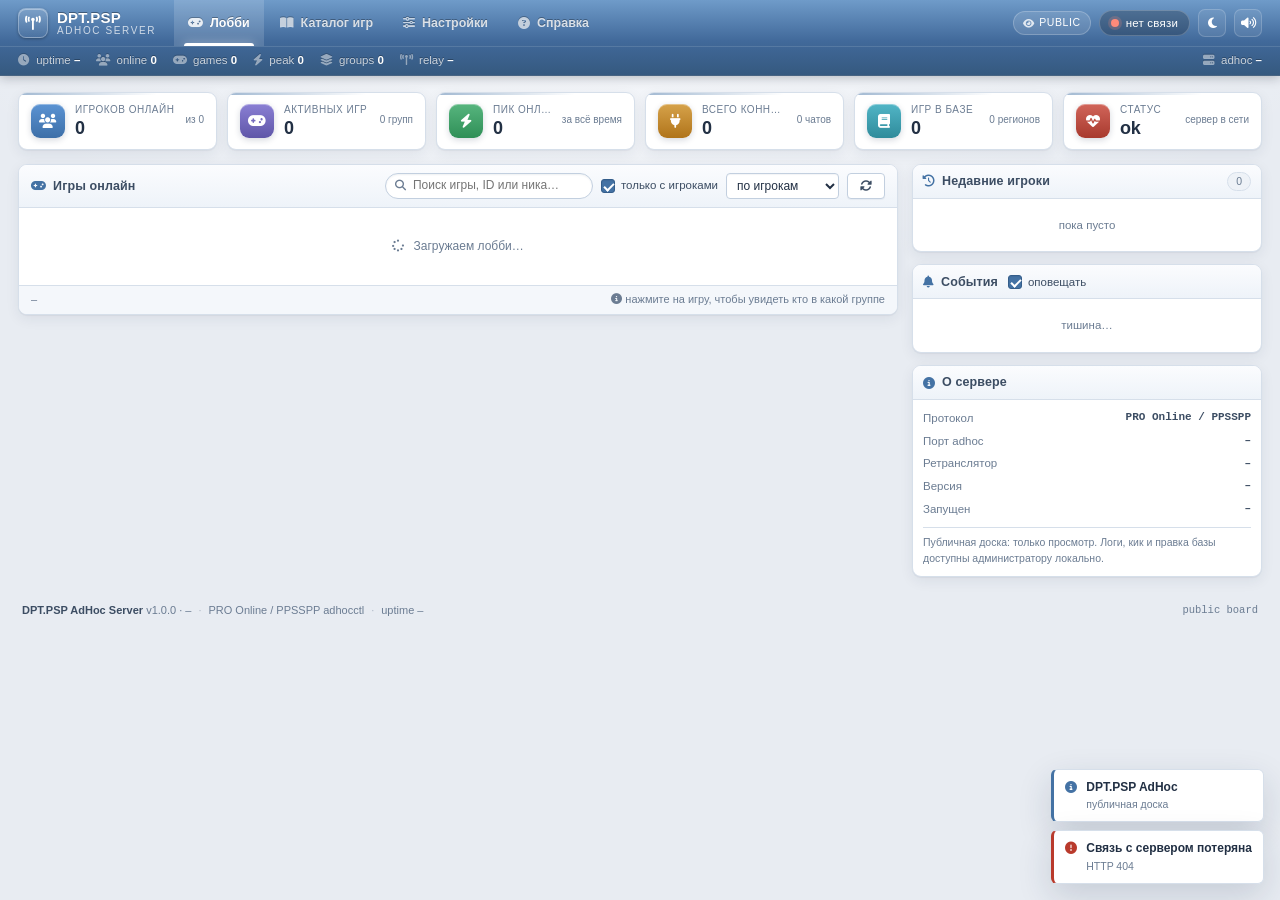
==== public/index.html @ 3205a280 "feat: PPSSPP packet relay (aemu_postoffice) for NAT hairpin + hairpin detection - Net/RelayServer.cs" ====
<!DOCTYPE html>
<html lang="ru" data-theme="light" data-role="public">
<head>
<meta charset="utf-8">
<meta name="viewport" content="width=device-width, initial-scale=1">
<meta name="color-scheme" content="light dark">
<title>DPT.PSP · AdHoc Server</title>
<link rel="icon" type="image/svg+xml" href="assets/img/favicon.svg">
<link rel="preconnect" href="https://cdnjs.cloudflare.com" crossorigin>
<link rel="stylesheet" href="https://cdnjs.cloudflare.com/ajax/libs/font-awesome/6.5.2/css/all.min.css" referrerpolicy="no-referrer">
<link rel="stylesheet" href="assets/css/app.css?v=7">
</head>
<body>

<header class="topbar" id="topbar">
  <div class="topbar-inner">
    <a class="brand" href="./" title="DPT.PSP AdHoc Server">
      <span class="brand-mark"><i class="fas fa-tower-broadcast"></i></span>
      <span class="brand-text">
        <b>DPT.PSP</b>
        <small>AdHoc Server</small>
      </span>
    </a>

    <nav class="tabs" aria-label="Разделы">
      <button class="tab active" id="tab-lobby" data-scroll="lobby"><i class="fas fa-gamepad"></i><span>Лобби</span></button>
      <button class="tab" id="tab-catalog"><i class="fas fa-book-open"></i><span>Каталог игр</span></button>
      <button class="tab" id="tab-settings"><i class="fas fa-sliders-h"></i><span>Настройки</span></button>
      <button class="tab" id="tab-help"><i class="fas fa-circle-question"></i><span>Справка</span></button>
    </nav>

    <div class="top-right">
      <span class="role-pill" title="Публичная доска"><i class="fas fa-eye"></i> public</span>
      <span class="conn-pill" id="conn-pill" title="Состояние связи с сервером">
        <span class="dot"></span><span class="txt">подключение…</span>
      </span>
      <button class="icon-btn" id="theme-btn" title="Сменить тему" aria-label="Сменить тему"><i class="fas fa-moon"></i></button>
      <button class="icon-btn" id="sound-btn" title="Звуки включены" aria-label="Звуки"><i class="fas fa-volume-high"></i></button>
    </div>
  </div>

  <div class="topbar-stats">
    <span><i class="fas fa-clock"></i> uptime <b id="t-uptime">–</b></span>
    <span><i class="fas fa-users"></i> online <b id="t-online">0</b></span>
    <span><i class="fas fa-gamepad"></i> games <b id="t-games">0</b></span>
    <span><i class="fas fa-bolt"></i> peak <b id="t-peak">0</b></span>
    <span><i class="fas fa-layer-group"></i> groups <b id="t-groups">0</b></span>
    <span><i class="fas fa-tower-broadcast"></i> relay <b id="t-relay">–</b></span>
    <span class="right"><i class="fas fa-server"></i> adhoc <b id="t-port-adhoc">–</b></span>
  </div>
</header>

<main class="wrap">

  <section class="stat-grid" id="stat-cards" aria-live="polite">
    <div class="stat" data-card="online">
      <div class="stat-ico i-blue"><i class="fas fa-users"></i></div>
      <div class="stat-body"><span class="stat-label">Игроков онлайн</span><span class="stat-value" id="s-online">0</span></div>
      <span class="stat-sub" id="s-online-sub">из 0</span>
    </div>
    <div class="stat" data-card="games">
      <div class="stat-ico i-violet"><i class="fas fa-gamepad"></i></div>
      <div class="stat-body"><span class="stat-label">Активных игр</span><span class="stat-value" id="s-games">0</span></div>
      <span class="stat-sub" id="s-games-sub">0 групп</span>
    </div>
    <div class="stat" data-card="peak">
      <div class="stat-ico i-green"><i class="fas fa-bolt"></i></div>
      <div class="stat-body"><span class="stat-label">Пик онлайна</span><span class="stat-value" id="s-peak">0</span></div>
      <span class="stat-sub" id="s-peak-sub">за всё время</span>
    </div>
    <div class="stat" data-card="conn">
      <div class="stat-ico i-amber"><i class="fas fa-plug"></i></div>
      <div class="stat-body"><span class="stat-label">Всего коннектов</span><span class="stat-value" id="s-conn">0</span></div>
      <span class="stat-sub" id="s-conn-sub">0 чатов</span>
    </div>
    <div class="stat" data-card="games-db">
      <div class="stat-ico i-cyan"><i class="fas fa-book"></i></div>
      <div class="stat-body"><span class="stat-label">Игр в базе</span><span class="stat-value" id="s-db">0</span></div>
      <span class="stat-sub" id="s-db-sub">0 регионов</span>
    </div>
    <div class="stat" data-card="health">
      <div class="stat-ico i-red"><i class="fas fa-heart-pulse"></i></div>
      <div class="stat-body"><span class="stat-label">Статус</span><span class="stat-value" id="s-health">ok</span></div>
      <span class="stat-sub" id="s-health-sub">сервер в сети</span>
    </div>
  </section>

  <div class="columns">
    <div class="col-main">

      <section class="panel" id="lobby">
        <div class="panel-head">
          <h2><i class="fas fa-gamepad"></i> Игры онлайн</h2>
          <div class="panel-tools">
            <label class="search">
              <i class="fas fa-search"></i>
              <input type="search" id="search" placeholder="Поиск игры, ID или ника…" autocomplete="off" spellcheck="false">
            </label>
            <label class="check" title="Скрыть игры без игроков">
              <input type="checkbox" id="only-active" checked><span></span>только с игроками
            </label>
            <select id="sort" title="Сортировка">
              <option value="players">по игрокам</option>
              <option value="name">по названию</option>
              <option value="activity">по активности</option>
            </select>
            <button class="btn ghost" id="refresh-btn" title="Обновить сейчас (R)"><i class="fas fa-rotate"></i></button>
          </div>
        </div>
        <div class="panel-body" id="games-list">
          <div class="empty"><i class="fas fa-spinner fa-spin"></i> Загружаем лобби…</div>
        </div>
        <div class="panel-foot">
          <span id="games-foot">–</span>
          <span class="hint"><i class="fas fa-circle-info"></i> нажмите на игру, чтобы увидеть кто в какой группе</span>
        </div>
      </section>

    </div>

    <aside class="col-side">

      <section class="panel compact">
        <div class="panel-head"><h2><i class="fas fa-history"></i> Недавние игроки</h2>
          <span class="panel-badge" id="recent-count">0</span>
        </div>
        <div class="panel-body list" id="recent-list">
          <div class="empty small">пока пусто</div>
        </div>
      </section>

      <section class="panel compact">
        <div class="panel-head"><h2><i class="fas fa-bell"></i> События</h2>
          <label class="check tiny" title="Звуки и всплывающие уведомления"><input type="checkbox" id="events-follow" checked><span></span>оповещать</label>
        </div>
        <div class="panel-body feed" id="events-list">
          <div class="empty small">тишина…</div>
        </div>
      </section>

      <section class="panel compact">
        <div class="panel-head"><h2><i class="fas fa-circle-info"></i> О сервере</h2></div>
        <div class="panel-body about">
          <div class="about-row"><span>Протокол</span><b>PRO Online / PPSSPP</b></div>
          <div class="about-row"><span>Порт adhoc</span><b id="a-adhoc">–</b></div>
          <div class="about-row"><span>Ретранслятор</span><b id="a-relay">–</b></div>
          <div class="about-row"><span>Версия</span><b id="a-version">–</b></div>
          <div class="about-row"><span>Запущен</span><b id="a-uptime">–</b></div>
          <div class="about-note">Публичная доска: только просмотр. Логи, кик и правка базы доступны администратору локально.</div>
        </div>
      </section>

    </aside>
  </div>

  <footer class="footer">
    <span><b id="f-name">DPT.PSP AdHoc Server</b> <span id="f-version">v1.0.0</span> · <span id="f-build">–</span></span>
    <span class="sep">·</span>
    <span>PRO Online / PPSSPP adhocctl</span>
    <span class="sep">·</span>
    <span id="f-uptime">uptime –</span>
    <span class="right" id="f-host">public board</span>
  </footer>

</main>

<div class="toasts" id="toasts" aria-live="polite" aria-atomic="false"></div>
<div class="modal-root" id="modal-root" hidden></div>

<script src="assets/js/sound.js?v=6"></script>
<script src="assets/js/ui.js?v=6"></script>
<script src="assets/js/auth.js?v=6"></script>
<script src="assets/js/app.js?v=7"></script>
</body>
</html>
---- public/assets/css/app.css ----
/* ==========================================================================
   DPT.Agent AdHoc Server - web board
   Visual language: VK/Facebook ca. 2008 chrome (blue gradients, tiny text,
   rounded blocks) rebuilt with modern spacing, shadows and easing.
   ========================================================================== */

:root {
  --font: "Segoe UI", Tahoma, Verdana, Arial, sans-serif;
  --font-mono: Consolas, "Lucida Console", "Courier New", monospace;
  --radius: 9px;
  --radius-sm: 6px;
  --radius-xs: 4px;
  --ease: cubic-bezier(.22, .7, .28, 1);
  --top-h: 46px;
  --blue-1: #5d88bb;
  --blue-2: #41699a;
  --blue-3: #35597f;
}

html[data-theme="light"] {
  --bg: #e8ecf2;
  --bg-glow: radial-gradient(1100px 500px at 50% -8%, #fbfcfe 0%, rgba(251, 252, 254, 0) 70%);
  --panel: #ffffff;
  --panel-2: #f4f7fb;
  --panel-3: #eef2f7;
  --head: linear-gradient(#fbfcfe, #eef3f9);
  --head-strong: linear-gradient(#6f9bc9, #4a76a8 55%, #406a99);
  --border: #d6dfea;
  --border-2: #c2cfdf;
  --text: #223044;
  --text-soft: #3c4d63;
  --muted: #6b7c92;
  --link: #35679e;
  --accent: #4472a4;
  --accent-hi: #5b8dc4;
  --accent-lo: #345d8a;
  --accent-soft: rgba(68, 114, 164, .11);
  --ok: #2f8f57;
  --warn: #b0741a;
  --err: #b93a2c;
  --info: #3d7fb8;
  --gold: #c99b1f;
  --shadow: 0 1px 1px rgba(23, 43, 77, .05), 0 4px 14px rgba(23, 43, 77, .07);
  --shadow-hi: 0 12px 34px rgba(23, 43, 77, .16);
  --inset: inset 0 1px 0 rgba(255, 255, 255, .85);
  --topbar: linear-gradient(#6f9bc9, var(--blue-2) 55%, var(--blue-3));
  --topbar-text: #ffffff;
  --log-bg: #fbfcfe;
  --scrim: rgba(18, 30, 46, .45);
}

html[data-theme="dark"] {
  --bg: #12161d;
  --bg-glow: radial-gradient(1100px 500px at 50% -10%, #1d2734 0%, rgba(29, 39, 52, 0) 70%);
  --panel: #1a212b;
  --panel-2: #1f2833;
  --panel-3: #151b23;
  --head: linear-gradient(#232d3a, #1c242e);
  --head-strong: linear-gradient(#33506f, #263c54 55%, #1f3145);
  --border: #2b3644;
  --border-2: #3a4759;
  --text: #dbe5f0;
  --text-soft: #c0cddd;
  --muted: #8ea0b6;
  --link: #7db0e4;
  --accent: #4f80b8;
  --accent-hi: #6b9fd4;
  --accent-lo: #2f5378;
  --accent-soft: rgba(107, 159, 212, .14);
  --ok: #51b579;
  --warn: #d3a148;
  --err: #e0695b;
  --info: #5fa8e0;
  --gold: #e0b53f;
  --shadow: 0 1px 2px rgba(0, 0, 0, .35), 0 6px 20px rgba(0, 0, 0, .28);
  --shadow-hi: 0 16px 40px rgba(0, 0, 0, .5);
  --inset: inset 0 1px 0 rgba(255, 255, 255, .04);
  --topbar: linear-gradient(#243a52, #1b2c3f 60%, #162534);
  --topbar-text: #e8f0f9;
  --log-bg: #10151b;
  --scrim: rgba(0, 0, 0, .6);
}

html[data-theme="oled"] {
  --bg: #000000;
  --bg-glow: none;
  --panel: #07090c;
  --panel-2: #0b0e12;
  --panel-3: #050708;
  --head: linear-gradient(#0c1015, #080b0e);
  --head-strong: linear-gradient(#14324d, #0c2338 55%, #091a2a);
  --border: #171d25;
  --border-2: #26303c;
  --text: #e7eef7;
  --text-soft: #cbd7e5;
  --muted: #8597ab;
  --link: #86bcf5;
  --accent: #4f8fd0;
  --accent-hi: #78b4f0;
  --accent-lo: #14324d;
  --accent-soft: rgba(120, 180, 240, .13);
  --ok: #57c07f;
  --warn: #d9aa52;
  --err: #ea6d5f;
  --info: #6bb2ea;
  --gold: #e5bb45;
  --shadow: 0 0 0 1px rgba(120, 170, 255, .05), 0 10px 30px rgba(0, 0, 0, .85);
  --shadow-hi: 0 0 0 1px rgba(120, 170, 255, .12), 0 18px 45px rgba(0, 0, 0, .95);
  --inset: inset 0 1px 0 rgba(255, 255, 255, .02);
  --topbar: linear-gradient(#0b1a27, #06101a 70%);
  --topbar-text: #dceaf8;
  --log-bg: #000000;
  --scrim: rgba(0, 0, 0, .78);
}

* { box-sizing: border-box; }

html, body { height: 100%; }

body {
  margin: 0;
  font: 13px/1.45 var(--font);
  color: var(--text);
  background-color: var(--bg);
  background-image: var(--bg-glow);
  background-repeat: no-repeat;
  -webkit-font-smoothing: antialiased;
  text-rendering: optimizeLegibility;
}

a { color: var(--link); text-decoration: none; }
a:hover { text-decoration: underline; }

::selection { background: var(--accent-soft); }

button, input, select, textarea { font: inherit; color: inherit; }
button { cursor: pointer; }

.mono { font-family: var(--font-mono); }
.nowrap { white-space: nowrap; }
.right { margin-left: auto; }
.hint { color: var(--muted); }
.tiny { font-size: 11px; }

/* ------------------------------------------------------------------ topbar */

.topbar {
  position: sticky;
  top: 0;
  z-index: 40;
  background: var(--topbar);
  color: var(--topbar-text);
  border-bottom: 1px solid rgba(0, 0, 0, .35);
  box-shadow: 0 2px 10px rgba(10, 20, 35, .25);
  backdrop-filter: saturate(120%);
}

.topbar-inner {
  display: flex;
  align-items: center;
  gap: 18px;
  max-width: 1280px;
  margin: 0 auto;
  padding: 0 18px;
  height: var(--top-h);
}

.brand {
  display: flex;
  align-items: center;
  gap: 9px;
  color: var(--topbar-text);
  text-decoration: none;
  flex: none;
}
.brand:hover { text-decoration: none; }

.brand-mark {
  display: grid;
  place-items: center;
  width: 30px;
  height: 30px;
  border-radius: 8px;
  background: linear-gradient(#ffffff26, #ffffff08);
  border: 1px solid rgba(255, 255, 255, .28);
  box-shadow: inset 0 1px 0 rgba(255, 255, 255, .35), 0 1px 3px rgba(0, 0, 0, .3);
  font-size: 14px;
}

.brand-text { display: flex; flex-direction: column; line-height: 1.05; }
.brand-text b { font-size: 15px; letter-spacing: .2px; text-shadow: 0 -1px 0 rgba(0, 0, 0, .35); }
.brand-text small { font-size: 10px; letter-spacing: 1.6px; text-transform: uppercase; opacity: .72; }

.tabs { display: flex; gap: 2px; height: 100%; align-items: stretch; flex: 1; min-width: 0; overflow: hidden; }

.tab {
  display: inline-flex;
  align-items: center;
  gap: 7px;
  padding: 0 14px;
  border: 0;
  background: transparent;
  color: rgba(255, 255, 255, .8);
  font-size: 12.5px;
  font-weight: 600;
  text-shadow: 0 -1px 0 rgba(0, 0, 0, .3);
  border-radius: 0;
  position: relative;
  transition: color .18s var(--ease), background .18s var(--ease);
}
.tab i { font-size: 12px; opacity: .85; }
.tab:hover { color: #fff; background: rgba(255, 255, 255, .09); }
.tab.active { color: #fff; background: rgba(255, 255, 255, .14); }
.tab.active::after {
  content: "";
  position: absolute;
  left: 10px; right: 10px; bottom: 0;
  height: 3px;
  border-radius: 3px 3px 0 0;
  background: #fff;
  box-shadow: 0 0 10px rgba(255, 255, 255, .55);
}

.top-right { display: flex; align-items: center; gap: 8px; flex: none; }

.conn-pill {
  display: inline-flex;
  align-items: center;
  gap: 7px;
  height: 26px;
  padding: 0 11px;
  border-radius: 20px;
  background: rgba(0, 0, 0, .22);
  border: 1px solid rgba(255, 255, 255, .2);
  font-size: 11.5px;
  letter-spacing: .2px;
  white-space: nowrap;
}
.conn-pill .dot {
  width: 8px; height: 8px; border-radius: 50%;
  background: #ffd24a;
  box-shadow: 0 0 0 3px rgba(255, 210, 74, .18);
  transition: background .2s var(--ease), box-shadow .2s var(--ease);
}
.conn-pill.ok .dot { background: #8ef0a8; box-shadow: 0 0 0 3px rgba(142, 240, 168, .18); }
.conn-pill.bad .dot { background: #ff8a7a; box-shadow: 0 0 0 3px rgba(255, 138, 122, .2); }

.icon-btn {
  display: grid;
  place-items: center;
  width: 28px; height: 28px;
  border-radius: 7px;
  border: 1px solid rgba(255, 255, 255, .18);
  background: rgba(255, 255, 255, .08);
  color: var(--topbar-text);
  font-size: 12px;
  transition: background .18s var(--ease), transform .18s var(--ease);
}
.icon-btn:hover { background: rgba(255, 255, 255, .18); transform: translateY(-1px); }
.icon-btn:active { transform: translateY(0); }
.icon-btn.muted { opacity: .55; }

.topbar-stats {
  display: flex;
  align-items: center;
  gap: 16px;
  max-width: 1280px;
  margin: 0 auto;
  padding: 5px 18px 6px;
  font-size: 11.5px;
  color: rgba(255, 255, 255, .74);
  border-top: 1px solid rgba(255, 255, 255, .12);
  text-shadow: 0 -1px 0 rgba(0, 0, 0, .28);
  overflow: hidden;
  white-space: nowrap;
}
.topbar-stats i { opacity: .65; margin-right: 3px; }
.topbar-stats b { color: #fff; font-weight: 600; }
.topbar-stats .right { margin-left: auto; }

/* ------------------------------------------------------------------ layout */

.wrap {
  max-width: 1280px;
  margin: 0 auto;
  padding: 16px 18px 28px;
}

.stat-grid {
  display: grid;
  grid-template-columns: repeat(6, minmax(0, 1fr));
  gap: 10px;
  margin-bottom: 14px;
}

.stat {
  position: relative;
  display: flex;
  align-items: center;
  gap: 10px;
  min-height: 58px;
  padding: 10px 12px;
  background: var(--panel);
  border: 1px solid var(--border);
  border-radius: var(--radius);
  box-shadow: var(--shadow), var(--inset);
  overflow: hidden;
  transition: transform .18s var(--ease), box-shadow .18s var(--ease);
}
.stat:hover { transform: translateY(-1px); box-shadow: var(--shadow-hi), var(--inset); }
.stat::after {
  content: "";
  position: absolute;
  inset: 0 0 auto 0;
  height: 2px;
  background: linear-gradient(90deg, var(--accent), transparent 70%);
  opacity: .5;
}

.stat-ico {
  display: grid;
  place-items: center;
  width: 34px; height: 34px;
  border-radius: 9px;
  font-size: 14px;
  color: #fff;
  flex: none;
  box-shadow: inset 0 1px 0 rgba(255, 255, 255, .35), 0 2px 6px rgba(20, 40, 70, .18);
}
.i-blue { background: linear-gradient(#5b93d3, #3d6fa8); }
.i-violet { background: linear-gradient(#8a7fd4, #5f56a8); }
.i-green { background: linear-gradient(#57b57e, #2f8f57); }
.i-amber { background: linear-gradient(#d6a24a, #b0741a); }
.i-cyan { background: linear-gradient(#51b5c6, #2f8b9b); }
.i-red { background: linear-gradient(#d1655a, #a83a2e); }

.stat-body { display: flex; flex-direction: column; min-width: 0; }
.stat-label {
  font-size: 10px;
  text-transform: uppercase;
  letter-spacing: .5px;
  color: var(--muted);
  white-space: nowrap;
  overflow: hidden;
  text-overflow: ellipsis;
}
.stat-value { font-size: 18px; font-weight: 700; letter-spacing: -.2px; line-height: 1.15; white-space: nowrap; }
.stat-sub { margin-left: auto; font-size: 10px; color: var(--muted); text-align: right; white-space: nowrap; flex: none; }

.columns {
  display: grid;
  grid-template-columns: minmax(0, 1fr) 350px;
  gap: 14px;
  align-items: start;
}

.col-main, .col-side { min-width: 0; display: flex; flex-direction: column; gap: 12px; }

/* ------------------------------------------------------------------ panels */

.panel {
  background: var(--panel);
  border: 1px solid var(--border);
  border-radius: var(--radius);
  box-shadow: var(--shadow), var(--inset);
  overflow: hidden;
}

.panel-head {
  display: flex;
  align-items: center;
  gap: 10px;
  padding: 8px 12px;
  background: var(--head);
  border-bottom: 1px solid var(--border);
  min-height: 38px;
}
.panel-head h2 {
  margin: 0;
  font-size: 12.5px;
  font-weight: 700;
  color: var(--text-soft);
  letter-spacing: .1px;
  display: inline-flex;
  align-items: center;
  gap: 7px;
  white-space: nowrap;
}
.panel-head h2 i { color: var(--accent); font-size: 12px; }
.panel-badge {
  margin-left: auto;
  font-size: 10.5px;
  color: var(--muted);
  background: var(--panel-3);
  border: 1px solid var(--border);
  border-radius: 20px;
  padding: 1px 8px;
}

.panel-tools { display: flex; align-items: center; gap: 8px; margin-left: auto; flex-wrap: wrap; justify-content: flex-end; }

.panel-body { padding: 10px; }
.panel-body.list, .panel-body.feed { padding: 6px; max-height: 300px; overflow: auto; }
.panel-foot {
  display: flex;
  align-items: center;
  gap: 10px;
  padding: 6px 12px;
  border-top: 1px solid var(--border);
  background: var(--panel-2);
  font-size: 11px;
  color: var(--muted);
}
.panel-foot .hint { margin-left: auto; }

.compact .panel-head { min-height: 34px; padding: 6px 10px; }

/* ------------------------------------------------------------------ inputs */

.search {
  display: inline-flex;
  align-items: center;
  gap: 7px;
  height: 26px;
  padding: 0 9px;
  background: var(--panel);
  border: 1px solid var(--border-2);
  border-radius: 20px;
  box-shadow: inset 0 1px 2px rgba(20, 40, 70, .07);
  transition: border-color .18s var(--ease), box-shadow .18s var(--ease);
  min-width: 150px;
}
.search:focus-within { border-color: var(--accent-hi); box-shadow: 0 0 0 3px var(--accent-soft); }
.search i { font-size: 11px; color: var(--muted); }
.search input {
  border: 0; outline: 0; background: transparent;
  width: 170px; max-width: 40vw;
  font-size: 12px;
  padding: 0;
}
.search input::-webkit-search-cancel-button { -webkit-appearance: none; }

select, .input {
  height: 26px;
  border: 1px solid var(--border-2);
  border-radius: var(--radius-xs);
  background: var(--panel);
  padding: 0 6px;
  font-size: 12px;
  color: var(--text);
  box-shadow: inset 0 1px 1px rgba(20, 40, 70, .05);
  outline: none;
}
select:focus, .input:focus { border-color: var(--accent-hi); box-shadow: 0 0 0 3px var(--accent-soft); }
textarea.input { height: auto; min-height: 64px; padding: 6px 8px; resize: vertical; width: 100%; }

.check {
  display: inline-flex;
  align-items: center;
  gap: 6px;
  font-size: 11.5px;
  color: var(--text-soft);
  user-select: none;
  cursor: pointer;
  white-space: nowrap;
}
.check input { position: absolute; opacity: 0; width: 0; height: 0; }
.check span {
  position: relative;
  width: 14px; height: 14px;
  border: 1px solid var(--border-2);
  border-radius: 3px;
  background: var(--panel);
  box-shadow: inset 0 1px 1px rgba(20, 40, 70, .08);
  transition: background .15s var(--ease), border-color .15s var(--ease);
  flex: none;
}
.check input:checked + span { background: var(--accent); border-color: var(--accent-lo); }
.check input:checked + span::after {
  content: "";
  position: absolute;
  left: 4px; top: 1px;
  width: 4px; height: 8px;
  border: solid #fff;
  border-width: 0 2px 2px 0;
  transform: rotate(45deg);
}
.check input:focus-visible + span { box-shadow: 0 0 0 3px var(--accent-soft); }

.btn {
  display: inline-flex;
  align-items: center;
  gap: 6px;
  height: 26px;
  padding: 0 12px;
  border-radius: var(--radius-xs);
  border: 1px solid var(--accent-lo);
  background: linear-gradient(var(--accent-hi), var(--accent));
  color: #fff;
  font-size: 12px;
  font-weight: 600;
  text-shadow: 0 -1px 0 rgba(0, 0, 0, .25);
  box-shadow: inset 0 1px 0 rgba(255, 255, 255, .25), 0 1px 2px rgba(20, 40, 70, .18);
  transition: filter .15s var(--ease), transform .15s var(--ease);
}
.btn:hover { filter: brightness(1.06); }
.btn:active { transform: translateY(1px); filter: brightness(.96); }
.btn:disabled { opacity: .55; cursor: default; transform: none; }
.btn.ghost {
  background: var(--panel);
  color: var(--text-soft);
  border-color: var(--border-2);
  box-shadow: inset 0 1px 0 rgba(255, 255, 255, .5), 0 1px 1px rgba(20, 40, 70, .05);
  text-shadow: none;
  font-weight: 500;
}
.btn.ghost:hover { border-color: var(--accent-hi); color: var(--accent); }
.btn.danger { background: linear-gradient(#d1655a, #b04437); border-color: #8f3025; }
.btn.sm { height: 22px; padding: 0 9px; font-size: 11px; }

.mini {
  width: 22px; height: 22px;
  display: grid; place-items: center;
  border-radius: var(--radius-xs);
  border: 1px solid var(--border-2);
  background: var(--panel);
  color: var(--muted);
  font-size: 10px;
  transition: color .15s var(--ease), border-color .15s var(--ease);
}
.mini:hover { color: var(--accent); border-color: var(--accent-hi); }

/* ------------------------------------------------------------------- games */

#games-list { padding: 8px; }

.game {
  background: var(--panel);
  border: 1px solid var(--border);
  border-radius: var(--radius);
  margin-bottom: 7px;
  box-shadow: inset 0 1px 0 rgba(255, 255, 255, .04);
  transition: box-shadow .2s var(--ease), border-color .2s var(--ease), transform .2s var(--ease);
}
.game:last-child { margin-bottom: 0; }
.game:hover { box-shadow: var(--shadow); border-color: var(--border-2); }
.game.open { box-shadow: var(--shadow-hi); border-color: var(--accent-hi); }
.game.live { border-left: 3px solid var(--ok); }

.game-head {
  display: flex;
  align-items: center;
  gap: 10px;
  width: 100%;
  padding: 8px 10px;
  border: 0;
  background: transparent;
  text-align: left;
  border-radius: var(--radius);
  transition: background .18s var(--ease);
}
.game-head:hover { background: var(--panel-2); }
.game-head:focus-visible { outline: 2px solid var(--accent-hi); outline-offset: -2px; }

.chev {
  width: 18px;
  color: var(--muted);
  font-size: 10px;
  transition: transform .25s var(--ease), color .2s var(--ease);
  flex: none;
}
.game.open .chev { transform: rotate(90deg); color: var(--accent); }

.game-main { flex: 1; min-width: 0; display: flex; flex-direction: column; gap: 2px; }
.game-title {
  font-size: 13px;
  font-weight: 700;
  color: var(--text);
  white-space: nowrap;
  overflow: hidden;
  text-overflow: ellipsis;
}
.game-title.unknown { color: var(--warn); }
.game-meta-line { display: flex; align-items: center; gap: 6px; flex-wrap: wrap; font-size: 10.5px; color: var(--muted); }

.chip {
  display: inline-flex;
  align-items: center;
  gap: 4px;
  height: 16px;
  padding: 0 6px;
  border-radius: 10px;
  background: var(--panel-3);
  border: 1px solid var(--border);
  font-size: 10px;
  color: var(--muted);
  letter-spacing: .2px;
  white-space: nowrap;
}
.chip.id { font-family: var(--font-mono); letter-spacing: .3px; color: var(--text-soft); }
.chip.link { color: var(--info); border-color: rgba(61, 127, 184, .35); background: rgba(61, 127, 184, .1); }
.chip.group { color: var(--accent); border-color: var(--accent-soft); background: var(--accent-soft); }

.badges { display: flex; align-items: center; gap: 6px; flex: none; }

.badge {
  display: inline-flex;
  align-items: center;
  gap: 5px;
  height: 22px;
  padding: 0 9px;
  border-radius: 20px;
  font-size: 11.5px;
  font-weight: 600;
  background: var(--panel-3);
  border: 1px solid var(--border);
  color: var(--text-soft);
}
.badge i { font-size: 10px; opacity: .75; }
.badge.players.has { background: rgba(47, 143, 87, .12); border-color: rgba(47, 143, 87, .35); color: var(--ok); }
.badge.groups.has { background: var(--accent-soft); border-color: var(--accent-soft); color: var(--accent); }
.badge.warn { background: rgba(176, 116, 26, .14); border-color: rgba(176, 116, 26, .4); color: var(--warn); }

.game-time { font-size: 10.5px; color: var(--muted); white-space: nowrap; }

.game-details {
  display: none;
  padding: 2px 10px 10px 36px;
  animation: reveal .22s var(--ease);
}
.game.open .game-details { display: block; }

@keyframes reveal {
  from { opacity: 0; transform: translateY(-3px); }
  to { opacity: 1; transform: none; }
}

.group {
  border: 1px solid var(--border);
  border-radius: var(--radius-sm);
  margin-top: 8px;
  overflow: hidden;
}
.group-head {
  display: flex;
  align-items: center;
  gap: 8px;
  padding: 5px 9px;
  background: var(--panel-2);
  border-bottom: 1px solid var(--border);
  font-size: 11.5px;
  color: var(--text-soft);
}
.group-head i { color: var(--accent); font-size: 10px; }
.group-head b { font-family: var(--font-mono); font-size: 11.5px; letter-spacing: .4px; }
.group-head .chip { margin-left: auto; }

.players { width: 100%; border-collapse: collapse; }
.players td {
  padding: 5px 9px;
  font-size: 11.5px;
  border-top: 1px solid var(--border);
  vertical-align: middle;
  white-space: nowrap;
}
.players tr:first-child td { border-top: 0; }
.players tr:nth-child(even) td { background: var(--panel-2); }
.players tr:hover td { background: var(--accent-soft); }
.players .nick { font-weight: 600; color: var(--text); max-width: 190px; overflow: hidden; text-overflow: ellipsis; }
.players .mac, .players .ip { font-family: var(--font-mono); font-size: 10.5px; color: var(--muted); }
.players .dur { color: var(--text-soft); }
.players .idle { color: var(--muted); font-size: 10.5px; }
.players .idle.warn { color: var(--warn); }
.players .act { text-align: right; width: 1%; }
.crown { color: var(--gold); font-size: 10px; margin-left: 4px; }

.empty {
  padding: 22px 12px;
  text-align: center;
  color: var(--muted);
  font-size: 12px;
}
.empty.small { padding: 12px 8px; font-size: 11.5px; }
.empty i { margin-right: 6px; }

/* ------------------------------------------------------------------- lists */

.li {
  display: flex;
  align-items: center;
  gap: 8px;
  padding: 5px 7px;
  border-radius: var(--radius-xs);
  font-size: 11.5px;
  transition: background .15s var(--ease);
}
.li:hover { background: var(--panel-2); }
.li + .li { border-top: 1px solid var(--border); }
.li .avatar {
  display: grid; place-items: center;
  width: 22px; height: 22px;
  border-radius: 6px;
  background: linear-gradient(var(--accent-hi), var(--accent));
  color: #fff;
  font-size: 10px;
  font-weight: 700;
  flex: none;
  box-shadow: inset 0 1px 0 rgba(255, 255, 255, .3);
}
.li .who { min-width: 0; flex: 1; display: flex; flex-direction: column; line-height: 1.25; }
.li .who b { font-size: 11.5px; font-weight: 600; overflow: hidden; text-overflow: ellipsis; white-space: nowrap; }
.li .who span { font-size: 10.5px; color: var(--muted); overflow: hidden; text-overflow: ellipsis; white-space: nowrap; }
.li .when { font-size: 10px; color: var(--muted); white-space: nowrap; flex: none; }
.li .tag { font-size: 9.5px; padding: 0 5px; height: 15px; border-radius: 8px; display: inline-flex; align-items: center; }

.tag.ok { background: rgba(47, 143, 87, .15); color: var(--ok); }
.tag.warn { background: rgba(176, 116, 26, .15); color: var(--warn); }
.tag.err { background: rgba(185, 58, 44, .15); color: var(--err); }
.tag.info { background: var(--accent-soft); color: var(--accent); }

.feed .li { align-items: flex-start; }
.feed .li .ico { width: 16px; text-align: center; font-size: 10px; margin-top: 3px; color: var(--muted); flex: none; }
.feed .li .txt { flex: 1; min-width: 0; line-height: 1.3; }
.feed .li .txt small { display: block; color: var(--muted); font-size: 10px; }
.feed .li.t-join .ico { color: var(--ok); }
.feed .li.t-leave .ico { color: var(--err); }
.feed .li.t-game.new .ico { color: var(--accent-hi); }
.feed .li.t-chat .ico { color: var(--info); }
.feed .li.t-error .ico, .feed .li.t-ban .ico, .feed .li.t-kick .ico { color: var(--warn); }
.feed .li.t-group .ico { color: var(--accent); }

/* -------------------------------------------------------------------- logs */

.logs-panel .panel-body { padding: 0; }

.log-tools { display: flex; align-items: center; gap: 6px; margin-left: auto; }
.log-tools select { height: 22px; font-size: 10.5px; padding: 0 2px; }

.log-view {
  height: 220px;
  overflow: auto;
  padding: 6px 8px;
  background: var(--log-bg);
  font: 10.5px/1.55 var(--font-mono);
  color: var(--text-soft);
  border-top: 1px solid var(--border);
  scrollbar-width: thin;
}
.log-line { display: flex; gap: 6px; white-space: pre-wrap; word-break: break-word; }
.log-line .t { color: var(--muted); flex: none; }
.log-line .cat { color: var(--accent); flex: none; opacity: .85; }
.log-line .m { min-width: 0; }
.log-line.lv-E .m { color: var(--err); }
.log-line.lv-W .m { color: var(--warn); }
.log-line.lv-D .m, .log-line.lv-V .m { color: var(--muted); }
.log-empty { color: var(--muted); padding: 6px; }

/* ------------------------------------------------------------------ toasts */

.toasts {
  position: fixed;
  right: 16px;
  bottom: 16px;
  z-index: 90;
  display: flex;
  flex-direction: column;
  gap: 8px;
  max-width: min(380px, calc(100vw - 32px));
  pointer-events: none;
}

.toast {
  pointer-events: auto;
  display: flex;
  align-items: flex-start;
  gap: 9px;
  padding: 9px 11px;
  background: var(--panel);
  border: 1px solid var(--border);
  border-left: 3px solid var(--accent);
  border-radius: var(--radius-sm);
  box-shadow: var(--shadow-hi);
  font-size: 12px;
  animation: toast-in .26s var(--ease);
}
.toast.out { animation: toast-out .22s var(--ease) forwards; }
.toast i { margin-top: 2px; font-size: 12px; color: var(--accent); }
.toast b { font-weight: 600; }
.toast small { display: block; color: var(--muted); font-size: 10.5px; margin-top: 1px; }
.toast.ok { border-left-color: var(--ok); }
.toast.ok i { color: var(--ok); }
.toast.warn { border-left-color: var(--warn); }
.toast.warn i { color: var(--warn); }
.toast.err { border-left-color: var(--err); }
.toast.err i { color: var(--err); }

@keyframes toast-in {
  from { opacity: 0; transform: translateY(8px) scale(.98); }
  to { opacity: 1; transform: none; }
}
@keyframes toast-out {
  to { opacity: 0; transform: translateY(6px) scale(.98); }
}

/* ------------------------------------------------------------------ modals */

.modal-root {
  position: fixed;
  inset: 0;
  z-index: 100;
  display: grid;
  place-items: center;
  padding: 18px;
  background: var(--scrim);
  backdrop-filter: blur(2px);
  animation: fade .18s var(--ease);
}
.modal-root[hidden] { display: none; }

@keyframes fade { from { opacity: 0; } to { opacity: 1; } }

.modal {
  width: min(720px, 100%);
  max-height: min(86vh, 780px);
  display: flex;
  flex-direction: column;
  background: var(--panel);
  border: 1px solid var(--border-2);
  border-radius: 10px;
  box-shadow: var(--shadow-hi);
  overflow: hidden;
  animation: pop .2s var(--ease);
}
.modal.narrow { width: min(440px, 100%); }

@keyframes pop {
  from { opacity: 0; transform: translateY(10px) scale(.985); }
  to { opacity: 1; transform: none; }
}

.modal-head {
  display: flex;
  align-items: center;
  gap: 9px;
  padding: 9px 13px;
  background: var(--head-strong);
  color: #fff;
  border-bottom: 1px solid rgba(0, 0, 0, .3);
  text-shadow: 0 -1px 0 rgba(0, 0, 0, .35);
}
.modal-head h3 { margin: 0; font-size: 13px; font-weight: 700; letter-spacing: .2px; }
.modal-head h3 i { margin-right: 6px; opacity: .85; }
.modal-head .x {
  margin-left: auto;
  width: 24px; height: 24px;
  border-radius: 5px;
  border: 1px solid rgba(255, 255, 255, .25);
  background: rgba(0, 0, 0, .18);
  color: #fff;
  font-size: 12px;
  display: grid; place-items: center;
}
.modal-head .x:hover { background: rgba(0, 0, 0, .32); }

.modal-body { padding: 12px 14px; overflow: auto; }
.modal-foot {
  display: flex;
  align-items: center;
  gap: 8px;
  padding: 9px 13px;
  border-top: 1px solid var(--border);
  background: var(--panel-2);
}
.modal-foot .right { margin-left: auto; }

.row { display: flex; align-items: center; gap: 8px; flex-wrap: wrap; }

.field { display: flex; flex-direction: column; gap: 4px; margin-bottom: 10px; }
.field label { font-size: 11px; color: var(--muted); text-transform: uppercase; letter-spacing: .5px; }
.field .row { display: flex; gap: 8px; align-items: center; }
.field input[type="text"], .field input[type="password"], .field input[type="number"] {
  height: 28px;
  width: 100%;
  border: 1px solid var(--border-2);
  border-radius: var(--radius-xs);
  background: var(--panel);
  padding: 0 8px;
  outline: none;
}
.field input:focus { border-color: var(--accent-hi); box-shadow: 0 0 0 3px var(--accent-soft); }
.field .row input[type="text"], .field .row input[type="password"] { width: auto; flex: 1 1 200px; min-width: 0; }
.field .row select { flex: none; }
.field .help { font-size: 10.5px; color: var(--muted); }

.section-title {
  font-size: 10.5px;
  text-transform: uppercase;
  letter-spacing: .8px;
  color: var(--muted);
  margin: 14px 0 6px;
  padding-bottom: 4px;
  border-bottom: 1px solid var(--border);
}
.section-title:first-child { margin-top: 0; }

.theme-picker { display: flex; gap: 8px; flex-wrap: wrap; }
.theme-card {
  flex: 1 1 120px;
  padding: 8px;
  border: 1px solid var(--border-2);
  border-radius: var(--radius-sm);
  background: var(--panel-2);
  text-align: left;
  transition: border-color .15s var(--ease), box-shadow .15s var(--ease), transform .15s var(--ease);
}
.theme-card:hover { transform: translateY(-1px); box-shadow: var(--shadow); }
.theme-card.active { border-color: var(--accent-hi); box-shadow: 0 0 0 3px var(--accent-soft); }
.theme-card .swatch { display: flex; height: 22px; border-radius: 4px; overflow: hidden; margin-bottom: 6px; border: 1px solid var(--border); }
.theme-card .swatch i { flex: 1; }
.theme-card b { display: block; font-size: 11.5px; }
.theme-card small { color: var(--muted); font-size: 10px; }

.sw-light i:nth-child(1) { background: #dfe6ef; }
.sw-light i:nth-child(2) { background: #4a76a8; }
.sw-light i:nth-child(3) { background: #ffffff; }
.sw-dark i:nth-child(1) { background: #12161d; }
.sw-dark i:nth-child(2) { background: #4f80b8; }
.sw-dark i:nth-child(3) { background: #1a212b; }
.sw-oled i:nth-child(1) { background: #000000; }
.sw-oled i:nth-child(2) { background: #4f8fd0; }
.sw-oled i:nth-child(3) { background: #07090c; }

.range-row { display: flex; align-items: center; gap: 10px; }
input[type="range"] {
  -webkit-appearance: none;
  appearance: none;
  height: 4px;
  flex: 1;
  border-radius: 4px;
  background: linear-gradient(90deg, var(--accent), var(--accent-hi));
  outline: none;
}
input[type="range"]::-webkit-slider-thumb {
  -webkit-appearance: none;
  width: 14px; height: 14px;
  border-radius: 50%;
  background: var(--panel);
  border: 2px solid var(--accent);
  box-shadow: 0 1px 3px rgba(0, 0, 0, .3);
  cursor: pointer;
}
input[type="range"]::-moz-range-thumb {
  width: 12px; height: 12px;
  border-radius: 50%;
  background: var(--panel);
  border: 2px solid var(--accent);
  cursor: pointer;
}

.sound-buttons { display: flex; gap: 6px; flex-wrap: wrap; }
.sound-buttons .btn { font-size: 11px; }

.catalog-table { width: 100%; border-collapse: collapse; font-size: 11.5px; }
.catalog-table th {
  position: sticky; top: 0;
  background: var(--panel-2);
  text-align: left;
  font-size: 10px;
  text-transform: uppercase;
  letter-spacing: .6px;
  color: var(--muted);
  padding: 6px 8px;
  border-bottom: 1px solid var(--border);
}
.catalog-table td { padding: 4px 8px; border-bottom: 1px solid var(--border); }
.catalog-table tr:hover td { background: var(--accent-soft); }
.catalog-table .id { font-family: var(--font-mono); font-size: 10.5px; color: var(--muted); }
.catalog-table .act { text-align: right; }
.catalog-wrap { max-height: 42vh; overflow: auto; border: 1px solid var(--border); border-radius: var(--radius-sm); }

.kbd {
  display: inline-block;
  padding: 0 5px;
  border: 1px solid var(--border-2);
  border-bottom-width: 2px;
  border-radius: 4px;
  background: var(--panel-2);
  font-family: var(--font-mono);
  font-size: 10.5px;
  color: var(--text-soft);
}

.help-list { margin: 0; padding-left: 18px; font-size: 12px; color: var(--text-soft); }
.help-list li { margin-bottom: 6px; }
.help-code {
  display: block;
  margin-top: 4px;
  padding: 6px 8px;
  background: var(--panel-3);
  border: 1px solid var(--border);
  border-radius: var(--radius-xs);
  font-family: var(--font-mono);
  font-size: 10.5px;
  color: var(--text-soft);
  white-space: pre-wrap;
  word-break: break-all;
}

/* ------------------------------------------------------------------ footer */

.footer {
  display: flex;
  align-items: center;
  flex-wrap: wrap;
  gap: 7px;
  margin-top: 16px;
  padding: 10px 4px;
  font-size: 11px;
  color: var(--muted);
}
.footer b { color: var(--text-soft); }
.footer .sep { opacity: .45; }
.footer .right { margin-left: auto; font-family: var(--font-mono); font-size: 10.5px; }

/* --------------------------------------------------------------- scrollbar */

* { scrollbar-color: var(--border-2) transparent; scrollbar-width: thin; }
::-webkit-scrollbar { width: 9px; height: 9px; }
::-webkit-scrollbar-track { background: transparent; }
::-webkit-scrollbar-thumb {
  background: var(--border-2);
  border-radius: 8px;
  border: 2px solid transparent;
  background-clip: padding-box;
}
::-webkit-scrollbar-thumb:hover { background: var(--muted); background-clip: padding-box; }

/* -------------------------------------------------------------- responsive */

@media (max-width: 1180px) {
  .stat-grid { grid-template-columns: repeat(3, minmax(0, 1fr)); }
}

@media (max-width: 1080px) {
  .columns { grid-template-columns: minmax(0, 1fr); }
  .col-side { display: grid; grid-template-columns: repeat(auto-fit, minmax(280px, 1fr)); align-items: start; }
  .logs-panel { grid-column: 1 / -1; }
}

@media (max-width: 860px) {
  .brand-text small { display: none; }
  .tab span { display: none; }
  .tab { padding: 0 12px; }
  .topbar-stats span:nth-child(5) { display: none; }
  .panel-head { flex-wrap: wrap; }
  .panel-tools { width: 100%; justify-content: flex-start; }
  .search { flex: 1; }
  .search input { width: 100%; max-width: none; }
  .game-details { padding-left: 12px; }
  .players td:nth-child(3), .players th:nth-child(3) { display: none; }
}

@media (max-width: 560px) {
  .wrap { padding: 10px 10px 20px; }
  .topbar-inner { padding: 0 10px; gap: 10px; }
  .topbar-stats { padding: 5px 10px; gap: 10px; font-size: 10.5px; }
  .stat-grid { grid-template-columns: repeat(2, minmax(0, 1fr)); }
  .stat { padding: 8px; }
  .stat-value { font-size: 16px; }
  .stat-sub { display: none; }
  .badges .badge.groups { display: none; }
  .conn-pill .txt { display: none; }
  .conn-pill { padding: 0 8px; }
  .players td { padding: 4px 6px; }
  .players .mac { display: none; }
  .footer .sep, .footer .right { display: none; }
  .modal { max-height: 92vh; }
}

@media (prefers-reduced-motion: reduce) {
  * { animation-duration: .001ms !important; transition-duration: .001ms !important; }
}
/* ------------------------------------------------------------- role / about */

.role-pill {
  display: inline-flex;
  align-items: center;
  gap: 5px;
  height: 24px;
  padding: 0 9px;
  border-radius: 20px;
  font-size: 10.5px;
  letter-spacing: .6px;
  text-transform: uppercase;
  background: rgba(255, 255, 255, .12);
  border: 1px solid rgba(255, 255, 255, .22);
  color: var(--topbar-text);
  white-space: nowrap;
}
.role-pill i { font-size: 10px; opacity: .8; }
.role-pill.admin {
  background: rgba(255, 196, 80, .18);
  border-color: rgba(255, 196, 80, .5);
  color: #ffe2a8;
}

.about { display: flex; flex-direction: column; gap: 6px; font-size: 11.5px; }
.about-row { display: flex; align-items: center; justify-content: space-between; gap: 10px; color: var(--muted); }
.about-row b { color: var(--text-soft); font-weight: 600; font-family: var(--font-mono); font-size: 11px; }
.about-note {
  margin-top: 4px;
  padding-top: 7px;
  border-top: 1px solid var(--border);
  color: var(--muted);
  font-size: 10.5px;
  line-height: 1.45;
}

/* ---------------------------------------------------------------- auth gate */

.auth-gate {
  position: fixed;
  inset: 0;
  z-index: 120;
  display: grid;
  place-items: center;
  padding: 18px;
  background:
    radial-gradient(700px 340px at 50% 0%, rgba(74, 118, 168, .22), rgba(0, 0, 0, 0) 70%),
    var(--scrim);
  backdrop-filter: blur(3px);
}
.auth-gate[hidden] { display: none; }

.auth-card {
  width: min(400px, 100%);
  display: flex;
  flex-direction: column;
  gap: 10px;
  padding: 18px;
  background: var(--panel);
  border: 1px solid var(--border-2);
  border-radius: 12px;
  box-shadow: var(--shadow-hi);
  animation: pop .22s var(--ease);
}
.auth-brand {
  display: flex;
  align-items: center;
  gap: 8px;
  font-size: 17px;
  font-weight: 800;
  letter-spacing: .4px;
  color: var(--text);
}
.auth-brand i { color: var(--accent); }
.auth-brand span {
  font-size: 10px;
  font-weight: 700;
  letter-spacing: 1.4px;
  text-transform: uppercase;
  color: #ffcf7a;
  background: rgba(255, 196, 80, .14);
  border: 1px solid rgba(255, 196, 80, .4);
  border-radius: 20px;
  padding: 2px 8px;
}
.auth-card p { margin: 0; font-size: 12px; color: var(--muted); line-height: 1.5; }
.auth-card code {
  font-family: var(--font-mono);
  font-size: 10.5px;
  background: var(--panel-3);
  border: 1px solid var(--border);
  border-radius: 3px;
  padding: 0 4px;
}
.auth-card input {
  height: 34px;
  border: 1px solid var(--border-2);
  border-radius: 6px;
  background: var(--panel-2);
  padding: 0 10px;
  font-family: var(--font-mono);
  font-size: 12px;
  letter-spacing: .4px;
  outline: none;
}
.auth-card input:focus { border-color: var(--accent-hi); box-shadow: 0 0 0 3px var(--accent-soft); }
.auth-card .btn { height: 32px; justify-content: center; }
.auth-error { min-height: 14px; font-size: 11px; color: var(--err); }
.auth-card small { font-size: 10.5px; color: var(--muted); line-height: 1.45; }

/* --------------------------------------------------------------- relay/hint */

.chip.hairpin {
  margin-left: 6px;
  color: var(--warn);
  border-color: rgba(176, 116, 26, .45);
  background: rgba(176, 116, 26, .14);
  text-transform: none;
}
.chip.hairpin i { font-size: 9px; }

.feed .li.t-hint .ico { color: var(--info); }
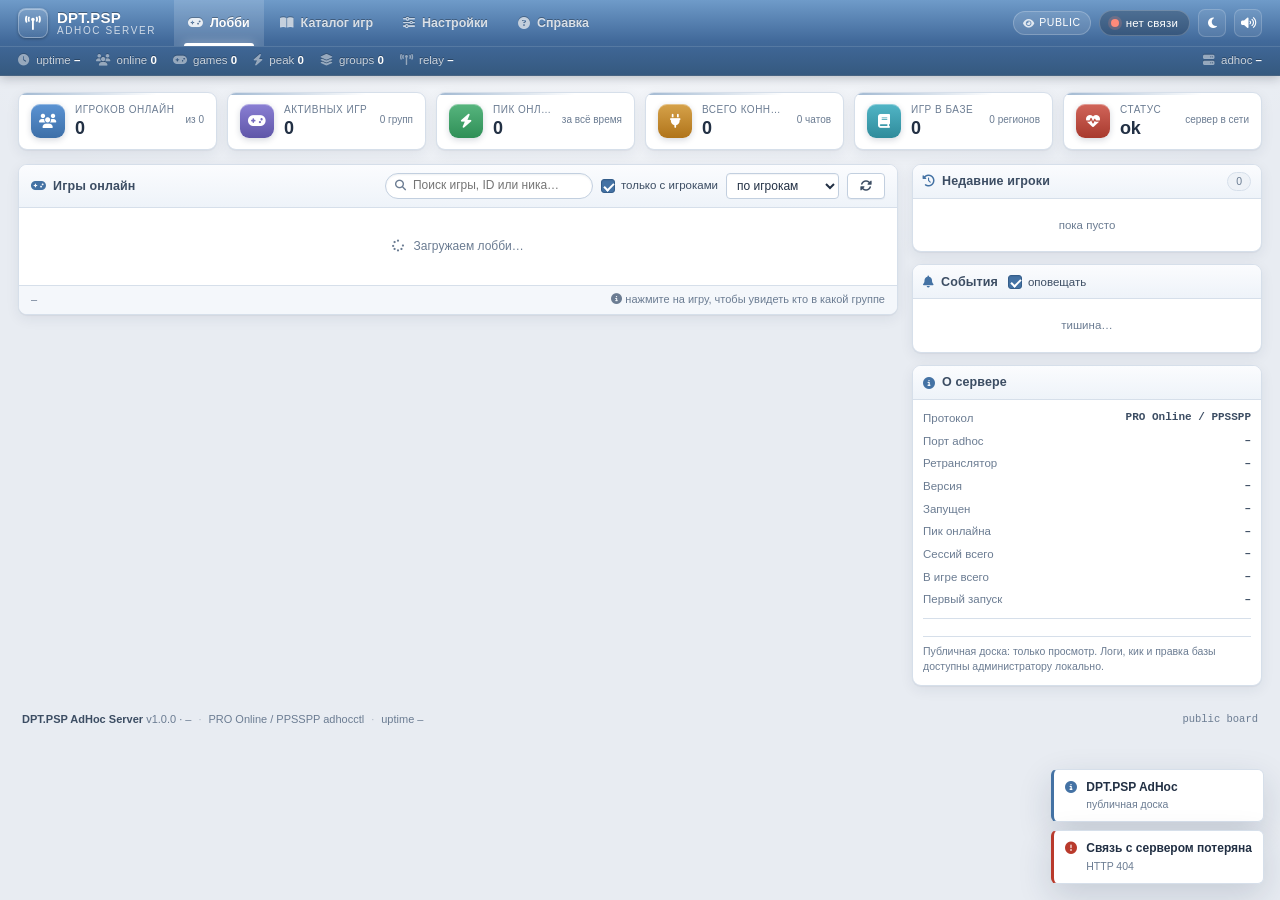
==== commit d7213f25: "fix(protocol): accept empty group names; persist lifetime stats; catalog show-all Phantasy Star Port" ====
--- a/public/index.html
+++ b/public/index.html
@@ -1,4 +1,4 @@
-<!DOCTYPE html>
+﻿<!DOCTYPE html>
 <html lang="ru" data-theme="light" data-role="public">
 <head>
 <meta charset="utf-8">
@@ -146,6 +146,11 @@
           <div class="about-row"><span>Ретранслятор</span><b id="a-relay">–</b></div>
           <div class="about-row"><span>Версия</span><b id="a-version">–</b></div>
           <div class="about-row"><span>Запущен</span><b id="a-uptime">–</b></div>
+          <div class="about-row"><span>Пик онлайна</span><b id="a-peak">–</b></div>
+          <div class="about-row"><span>Сессий всего</span><b id="a-sessions">–</b></div>
+          <div class="about-row"><span>В игре всего</span><b id="a-playtime">–</b></div>
+          <div class="about-row"><span>Первый запуск</span><b id="a-first">–</b></div>
+          <div class="about-note" id="a-top"></div>
           <div class="about-note">Публичная доска: только просмотр. Логи, кик и правка базы доступны администратору локально.</div>
         </div>
       </section>
@@ -170,6 +175,6 @@
 <script src="assets/js/sound.js?v=6"></script>
 <script src="assets/js/ui.js?v=6"></script>
 <script src="assets/js/auth.js?v=6"></script>
-<script src="assets/js/app.js?v=7"></script>
+<script src="assets/js/app.js?v=11"></script>
 </body>
 </html>
--- a/public/assets/css/app.css
+++ b/public/assets/css/app.css
@@ -1202,3 +1202,17 @@
 .chip.hairpin i { font-size: 9px; }
 
 .feed .li.t-hint .ico { color: var(--info); }
+
+.chip.relay {
+  margin-left: 6px;
+  color: var(--info);
+  border-color: rgba(61, 127, 184, .45);
+  background: rgba(61, 127, 184, .12);
+}
+.chip.p2p {
+  margin-left: 6px;
+  color: var(--muted);
+  border-color: var(--border);
+  background: transparent;
+}
+.chip.relay i, .chip.p2p i { font-size: 9px; }
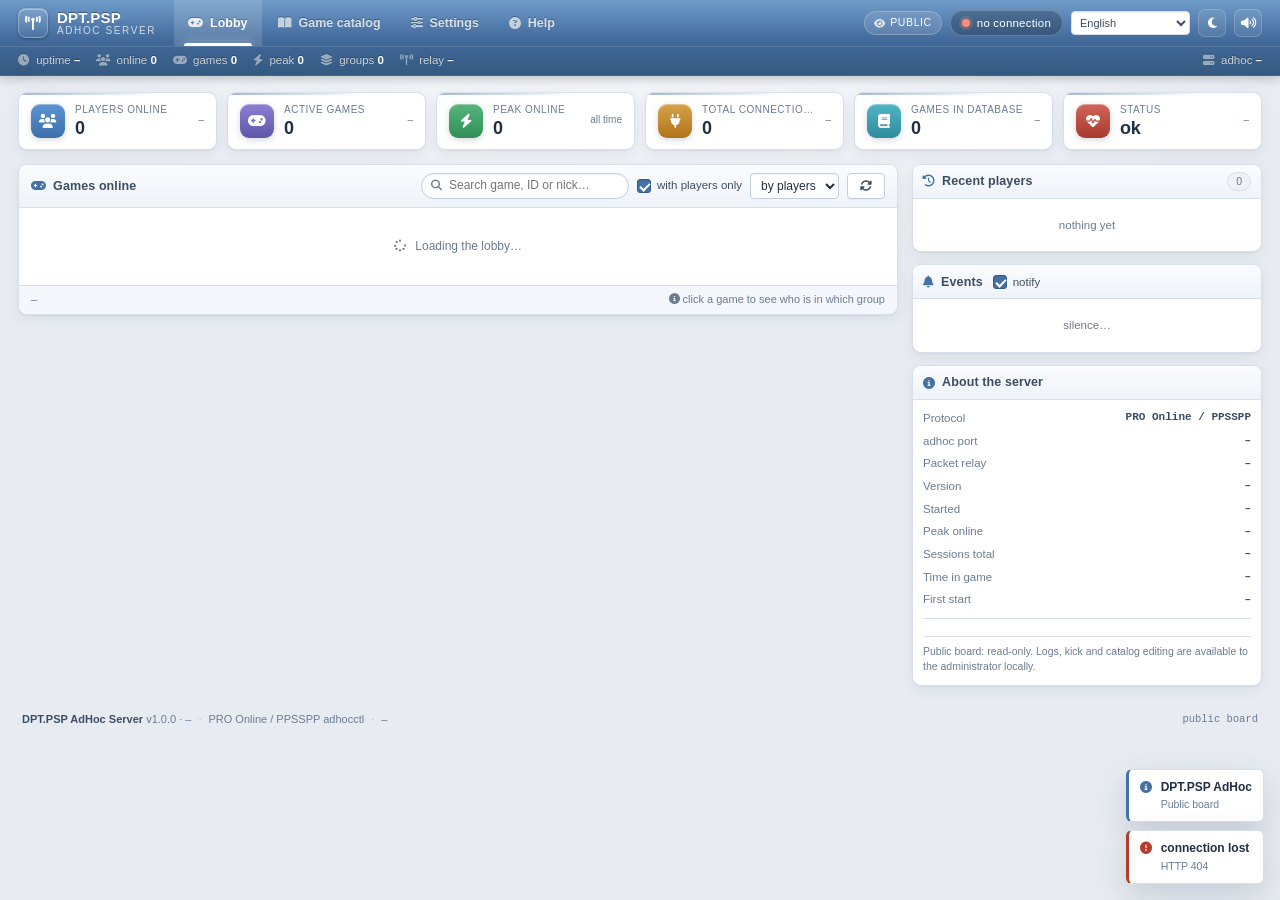
==== commit d7c7e004: "feat(i18n): 16-language UI with browser detection and a picker - public/assets/js/i18n.js: dependenc" ====
--- a/public/index.html
+++ b/public/index.html
@@ -1,5 +1,5 @@
-﻿<!DOCTYPE html>
-<html lang="ru" data-theme="light" data-role="public">
+<!DOCTYPE html>
+<html lang="en" data-theme="light" data-role="public">
 <head>
 <meta charset="utf-8">
 <meta name="viewport" content="width=device-width, initial-scale=1">
@@ -8,7 +8,7 @@
 <link rel="icon" type="image/svg+xml" href="assets/img/favicon.svg">
 <link rel="preconnect" href="https://cdnjs.cloudflare.com" crossorigin>
 <link rel="stylesheet" href="https://cdnjs.cloudflare.com/ajax/libs/font-awesome/6.5.2/css/all.min.css" referrerpolicy="no-referrer">
-<link rel="stylesheet" href="assets/css/app.css?v=7">
+<link rel="stylesheet" href="assets/css/app.css?v=9">
 </head>
 <body>
 
@@ -18,35 +18,36 @@
       <span class="brand-mark"><i class="fas fa-tower-broadcast"></i></span>
       <span class="brand-text">
         <b>DPT.PSP</b>
-        <small>AdHoc Server</small>
+        <small data-i18n="app.brandSub">AdHoc Server</small>
       </span>
     </a>
 
-    <nav class="tabs" aria-label="Разделы">
-      <button class="tab active" id="tab-lobby" data-scroll="lobby"><i class="fas fa-gamepad"></i><span>Лобби</span></button>
-      <button class="tab" id="tab-catalog"><i class="fas fa-book-open"></i><span>Каталог игр</span></button>
-      <button class="tab" id="tab-settings"><i class="fas fa-sliders-h"></i><span>Настройки</span></button>
-      <button class="tab" id="tab-help"><i class="fas fa-circle-question"></i><span>Справка</span></button>
+    <nav class="tabs" data-i18n-aria="nav.sections" aria-label="Sections">
+      <button class="tab active" id="tab-lobby" data-scroll="lobby"><i class="fas fa-gamepad"></i><span data-i18n="nav.lobby">Lobby</span></button>
+      <button class="tab" id="tab-catalog"><i class="fas fa-book-open"></i><span data-i18n="nav.catalog">Game catalog</span></button>
+      <button class="tab" id="tab-settings"><i class="fas fa-sliders-h"></i><span data-i18n="nav.settings">Settings</span></button>
+      <button class="tab" id="tab-help"><i class="fas fa-circle-question"></i><span data-i18n="nav.help">Help</span></button>
     </nav>
 
     <div class="top-right">
-      <span class="role-pill" title="Публичная доска"><i class="fas fa-eye"></i> public</span>
-      <span class="conn-pill" id="conn-pill" title="Состояние связи с сервером">
-        <span class="dot"></span><span class="txt">подключение…</span>
+      <span class="role-pill" data-i18n-title="role.publicTitle" title="Public board"><i class="fas fa-eye"></i> <span data-i18n="role.public">public</span></span>
+      <span class="conn-pill" id="conn-pill" data-i18n-title="conn.title" title="Connection to the server">
+        <span class="dot"></span><span class="txt" data-i18n="conn.connecting">connecting…</span>
       </span>
-      <button class="icon-btn" id="theme-btn" title="Сменить тему" aria-label="Сменить тему"><i class="fas fa-moon"></i></button>
-      <button class="icon-btn" id="sound-btn" title="Звуки включены" aria-label="Звуки"><i class="fas fa-volume-high"></i></button>
+      <select class="lang-select" id="lang-select" aria-label="Language" data-i18n-aria="settings.language" title="Language"></select>
+      <button class="icon-btn" id="theme-btn" data-i18n-title="theme.title" data-i18n-aria="theme.title" title="Change theme" aria-label="Change theme"><i class="fas fa-moon"></i></button>
+      <button class="icon-btn" id="sound-btn" data-i18n-title="sound.on" data-i18n-aria="sound.on" title="Sounds on" aria-label="Sounds"><i class="fas fa-volume-high"></i></button>
     </div>
   </div>
 
   <div class="topbar-stats">
-    <span><i class="fas fa-clock"></i> uptime <b id="t-uptime">–</b></span>
-    <span><i class="fas fa-users"></i> online <b id="t-online">0</b></span>
-    <span><i class="fas fa-gamepad"></i> games <b id="t-games">0</b></span>
-    <span><i class="fas fa-bolt"></i> peak <b id="t-peak">0</b></span>
-    <span><i class="fas fa-layer-group"></i> groups <b id="t-groups">0</b></span>
-    <span><i class="fas fa-tower-broadcast"></i> relay <b id="t-relay">–</b></span>
-    <span class="right"><i class="fas fa-server"></i> adhoc <b id="t-port-adhoc">–</b></span>
+    <span><i class="fas fa-clock"></i> <span data-i18n="top.uptime">uptime</span> <b id="t-uptime">–</b></span>
+    <span><i class="fas fa-users"></i> <span data-i18n="top.online">online</span> <b id="t-online">0</b></span>
+    <span><i class="fas fa-gamepad"></i> <span data-i18n="top.games">games</span> <b id="t-games">0</b></span>
+    <span><i class="fas fa-bolt"></i> <span data-i18n="top.peak">peak</span> <b id="t-peak">0</b></span>
+    <span><i class="fas fa-layer-group"></i> <span data-i18n="top.groups">groups</span> <b id="t-groups">0</b></span>
+    <span><i class="fas fa-tower-broadcast"></i> <span data-i18n="top.relay">relay</span> <b id="t-relay">–</b></span>
+    <span class="right"><i class="fas fa-server"></i> <span data-i18n="top.adhoc">adhoc</span> <b id="t-port-adhoc">–</b></span>
   </div>
 </header>
 
@@ -55,33 +56,33 @@
   <section class="stat-grid" id="stat-cards" aria-live="polite">
     <div class="stat" data-card="online">
       <div class="stat-ico i-blue"><i class="fas fa-users"></i></div>
-      <div class="stat-body"><span class="stat-label">Игроков онлайн</span><span class="stat-value" id="s-online">0</span></div>
-      <span class="stat-sub" id="s-online-sub">из 0</span>
+      <div class="stat-body"><span class="stat-label" data-i18n="stats.online">Players online</span><span class="stat-value" id="s-online">0</span></div>
+      <span class="stat-sub" id="s-online-sub">–</span>
     </div>
     <div class="stat" data-card="games">
       <div class="stat-ico i-violet"><i class="fas fa-gamepad"></i></div>
-      <div class="stat-body"><span class="stat-label">Активных игр</span><span class="stat-value" id="s-games">0</span></div>
-      <span class="stat-sub" id="s-games-sub">0 групп</span>
+      <div class="stat-body"><span class="stat-label" data-i18n="stats.games">Active games</span><span class="stat-value" id="s-games">0</span></div>
+      <span class="stat-sub" id="s-games-sub">–</span>
     </div>
     <div class="stat" data-card="peak">
       <div class="stat-ico i-green"><i class="fas fa-bolt"></i></div>
-      <div class="stat-body"><span class="stat-label">Пик онлайна</span><span class="stat-value" id="s-peak">0</span></div>
-      <span class="stat-sub" id="s-peak-sub">за всё время</span>
+      <div class="stat-body"><span class="stat-label" data-i18n="stats.peak">Peak online</span><span class="stat-value" id="s-peak">0</span></div>
+      <span class="stat-sub" id="s-peak-sub" data-i18n="stats.peakSub">all time</span>
     </div>
     <div class="stat" data-card="conn">
       <div class="stat-ico i-amber"><i class="fas fa-plug"></i></div>
-      <div class="stat-body"><span class="stat-label">Всего коннектов</span><span class="stat-value" id="s-conn">0</span></div>
-      <span class="stat-sub" id="s-conn-sub">0 чатов</span>
+      <div class="stat-body"><span class="stat-label" data-i18n="stats.conn">Total connections</span><span class="stat-value" id="s-conn">0</span></div>
+      <span class="stat-sub" id="s-conn-sub">–</span>
     </div>
     <div class="stat" data-card="games-db">
       <div class="stat-ico i-cyan"><i class="fas fa-book"></i></div>
-      <div class="stat-body"><span class="stat-label">Игр в базе</span><span class="stat-value" id="s-db">0</span></div>
-      <span class="stat-sub" id="s-db-sub">0 регионов</span>
+      <div class="stat-body"><span class="stat-label" data-i18n="stats.db">Games in database</span><span class="stat-value" id="s-db">0</span></div>
+      <span class="stat-sub" id="s-db-sub">–</span>
     </div>
     <div class="stat" data-card="health">
       <div class="stat-ico i-red"><i class="fas fa-heart-pulse"></i></div>
-      <div class="stat-body"><span class="stat-label">Статус</span><span class="stat-value" id="s-health">ok</span></div>
-      <span class="stat-sub" id="s-health-sub">сервер в сети</span>
+      <div class="stat-body"><span class="stat-label" data-i18n="stats.status">Status</span><span class="stat-value" id="s-health">ok</span></div>
+      <span class="stat-sub" id="s-health-sub">–</span>
     </div>
   </section>
 
@@ -90,29 +91,29 @@
 
       <section class="panel" id="lobby">
         <div class="panel-head">
-          <h2><i class="fas fa-gamepad"></i> Игры онлайн</h2>
+          <h2><i class="fas fa-gamepad"></i> <span data-i18n="panel.games">Games online</span></h2>
           <div class="panel-tools">
             <label class="search">
               <i class="fas fa-search"></i>
-              <input type="search" id="search" placeholder="Поиск игры, ID или ника…" autocomplete="off" spellcheck="false">
+              <input type="search" id="search" data-i18n-ph="search.ph" placeholder="Search game, ID or nick…" autocomplete="off" spellcheck="false">
             </label>
-            <label class="check" title="Скрыть игры без игроков">
-              <input type="checkbox" id="only-active" checked><span></span>только с игроками
+            <label class="check" data-i18n-title="filter.onlyActiveTitle" title="Hide games without players">
+              <input type="checkbox" id="only-active" checked><span></span><span class="lbl" data-i18n="filter.onlyActive">with players only</span>
             </label>
-            <select id="sort" title="Сортировка">
-              <option value="players">по игрокам</option>
-              <option value="name">по названию</option>
-              <option value="activity">по активности</option>
+            <select id="sort" data-i18n-title="filter.sort" title="Sorting">
+              <option value="players" data-i18n="filter.sortPlayers">by players</option>
+              <option value="name" data-i18n="filter.sortName">by name</option>
+              <option value="activity" data-i18n="filter.sortActivity">by activity</option>
             </select>
-            <button class="btn ghost" id="refresh-btn" title="Обновить сейчас (R)"><i class="fas fa-rotate"></i></button>
+            <button class="btn ghost" id="refresh-btn" data-i18n-title="filter.refresh" title="Refresh now (R)"><i class="fas fa-rotate"></i></button>
           </div>
         </div>
         <div class="panel-body" id="games-list">
-          <div class="empty"><i class="fas fa-spinner fa-spin"></i> Загружаем лобби…</div>
+          <div class="empty"><i class="fas fa-spinner fa-spin"></i> <span data-i18n="lobby.loading">Loading the lobby…</span></div>
         </div>
         <div class="panel-foot">
           <span id="games-foot">–</span>
-          <span class="hint"><i class="fas fa-circle-info"></i> нажмите на игру, чтобы увидеть кто в какой группе</span>
+          <span class="hint"><i class="fas fa-circle-info"></i> <span data-i18n="lobby.footHint">click a game to see who is in which group</span></span>
         </div>
       </section>
 
@@ -121,37 +122,37 @@
     <aside class="col-side">
 
       <section class="panel compact">
-        <div class="panel-head"><h2><i class="fas fa-history"></i> Недавние игроки</h2>
+        <div class="panel-head"><h2><i class="fas fa-history"></i> <span data-i18n="panel.recent">Recent players</span></h2>
           <span class="panel-badge" id="recent-count">0</span>
         </div>
         <div class="panel-body list" id="recent-list">
-          <div class="empty small">пока пусто</div>
+          <div class="empty small" data-i18n="recent.empty">nothing yet</div>
         </div>
       </section>
 
       <section class="panel compact">
-        <div class="panel-head"><h2><i class="fas fa-bell"></i> События</h2>
-          <label class="check tiny" title="Звуки и всплывающие уведомления"><input type="checkbox" id="events-follow" checked><span></span>оповещать</label>
+        <div class="panel-head"><h2><i class="fas fa-bell"></i> <span data-i18n="panel.events">Events</span></h2>
+          <label class="check tiny" data-i18n-title="events.followTitle" title="Sounds and popups for events"><input type="checkbox" id="events-follow" checked><span></span><span class="lbl" data-i18n="events.follow">notify</span></label>
         </div>
         <div class="panel-body feed" id="events-list">
-          <div class="empty small">тишина…</div>
+          <div class="empty small" data-i18n="events.empty">silence…</div>
         </div>
       </section>
 
       <section class="panel compact">
-        <div class="panel-head"><h2><i class="fas fa-circle-info"></i> О сервере</h2></div>
+        <div class="panel-head"><h2><i class="fas fa-circle-info"></i> <span data-i18n="panel.about">About the server</span></h2></div>
         <div class="panel-body about">
-          <div class="about-row"><span>Протокол</span><b>PRO Online / PPSSPP</b></div>
-          <div class="about-row"><span>Порт adhoc</span><b id="a-adhoc">–</b></div>
-          <div class="about-row"><span>Ретранслятор</span><b id="a-relay">–</b></div>
-          <div class="about-row"><span>Версия</span><b id="a-version">–</b></div>
-          <div class="about-row"><span>Запущен</span><b id="a-uptime">–</b></div>
-          <div class="about-row"><span>Пик онлайна</span><b id="a-peak">–</b></div>
-          <div class="about-row"><span>Сессий всего</span><b id="a-sessions">–</b></div>
-          <div class="about-row"><span>В игре всего</span><b id="a-playtime">–</b></div>
-          <div class="about-row"><span>Первый запуск</span><b id="a-first">–</b></div>
+          <div class="about-row"><span data-i18n="about.protocol">Protocol</span><b>PRO Online / PPSSPP</b></div>
+          <div class="about-row"><span data-i18n="about.port">adhoc port</span><b id="a-adhoc">–</b></div>
+          <div class="about-row"><span data-i18n="about.relay">Packet relay</span><b id="a-relay">–</b></div>
+          <div class="about-row"><span data-i18n="about.version">Version</span><b id="a-version">–</b></div>
+          <div class="about-row"><span data-i18n="about.uptime">Started</span><b id="a-uptime">–</b></div>
+          <div class="about-row"><span data-i18n="about.peak">Peak online</span><b id="a-peak">–</b></div>
+          <div class="about-row"><span data-i18n="about.sessions">Sessions total</span><b id="a-sessions">–</b></div>
+          <div class="about-row"><span data-i18n="about.playtime">Time in game</span><b id="a-playtime">–</b></div>
+          <div class="about-row"><span data-i18n="about.first">First start</span><b id="a-first">–</b></div>
           <div class="about-note" id="a-top"></div>
-          <div class="about-note">Публичная доска: только просмотр. Логи, кик и правка базы доступны администратору локально.</div>
+          <div class="about-note" data-i18n="about.note">Public board: read-only. Logs, kick and catalog editing are available to the administrator locally.</div>
         </div>
       </section>
 
@@ -163,7 +164,7 @@
     <span class="sep">·</span>
     <span>PRO Online / PPSSPP adhocctl</span>
     <span class="sep">·</span>
-    <span id="f-uptime">uptime –</span>
+    <span id="f-uptime">–</span>
     <span class="right" id="f-host">public board</span>
   </footer>
 
@@ -172,9 +173,10 @@
 <div class="toasts" id="toasts" aria-live="polite" aria-atomic="false"></div>
 <div class="modal-root" id="modal-root" hidden></div>
 
+<script src="assets/js/i18n.js?v=7"></script>
 <script src="assets/js/sound.js?v=6"></script>
-<script src="assets/js/ui.js?v=6"></script>
-<script src="assets/js/auth.js?v=6"></script>
-<script src="assets/js/app.js?v=11"></script>
+<script src="assets/js/ui.js?v=7"></script>
+<script src="assets/js/auth.js?v=7"></script>
+<script src="assets/js/app.js?v=13"></script>
 </body>
-</html>+</html>
--- a/public/assets/css/app.css
+++ b/public/assets/css/app.css
@@ -486,6 +486,28 @@
   transform: rotate(45deg);
 }
 .check input:focus-visible + span { box-shadow: 0 0 0 3px var(--accent-soft); }
+/* label text inside .check must not look like the checkbox box */
+.check span.lbl {
+  width: auto; height: auto; min-width: 0;
+  border: 0; border-radius: 0; background: none; box-shadow: none;
+  position: static; flex: 0 1 auto;
+}
+
+/* language picker */
+.lang-select {
+  height: 24px;
+  max-width: 132px;
+  padding: 0 4px;
+  font: inherit;
+  font-size: 11px;
+  color: var(--text-soft);
+  background: var(--panel);
+  border: 1px solid var(--border);
+  border-radius: 4px;
+  cursor: pointer;
+}
+.lang-select:hover { border-color: var(--accent-lo); color: var(--text); }
+.lang-select:focus-visible { outline: none; box-shadow: 0 0 0 3px var(--accent-soft); }
 
 .btn {
   display: inline-flex;
@@ -1216,3 +1238,15 @@
   background: transparent;
 }
 .chip.relay i, .chip.p2p i { font-size: 9px; }
+
+/* ---------------------------------------------------------- i18n: small screens */
+@media (max-width: 900px) {
+  .topbar-inner { gap: 10px; }
+  .lang-select { max-width: 96px; }
+  .role-pill { display: none; }
+}
+@media (max-width: 640px) {
+  .lang-select { max-width: 70px; font-size: 10.5px; }
+  .topbar-stats { overflow-x: auto; white-space: nowrap; }
+  .topbar-stats::-webkit-scrollbar { height: 0; }
+}
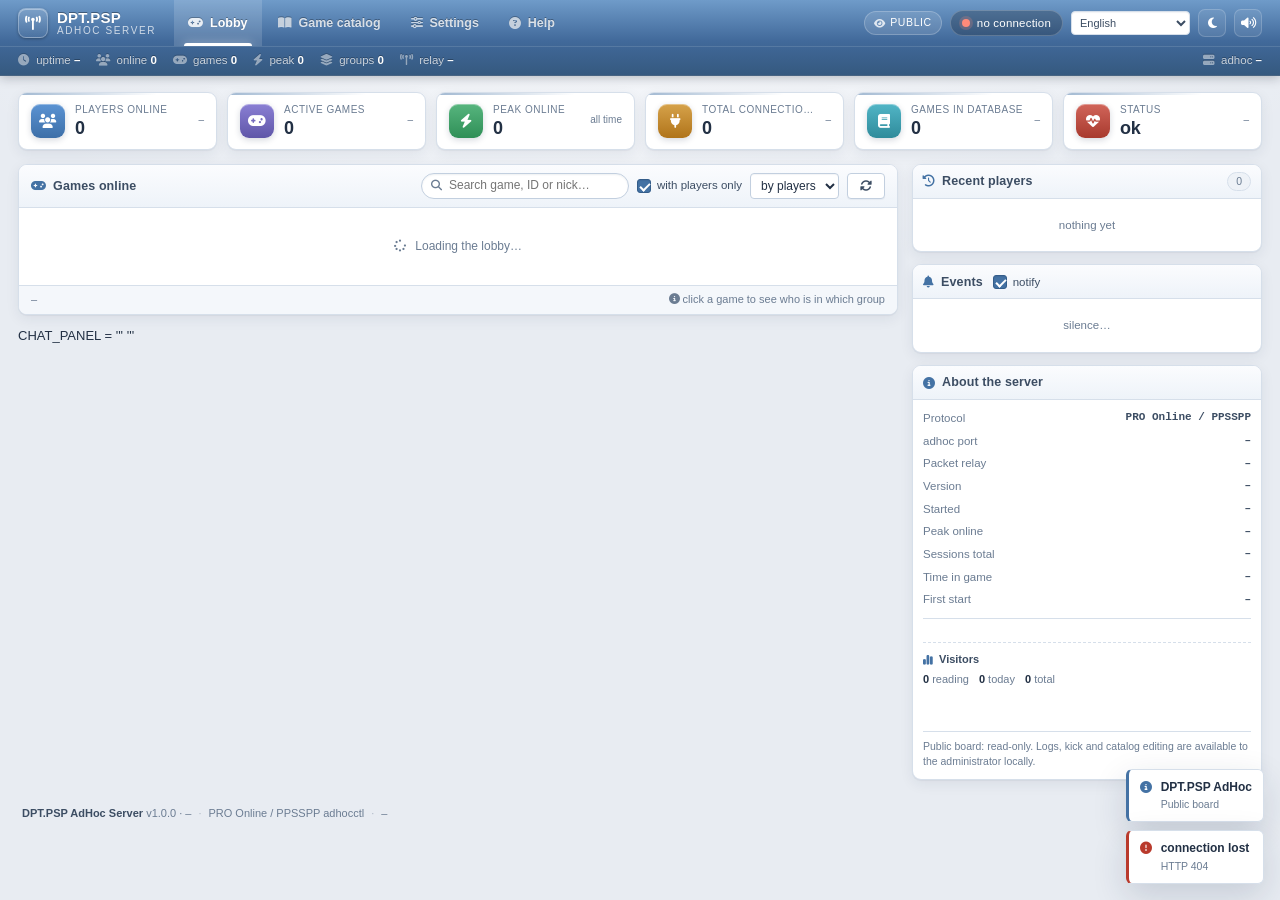
==== commit 297890b9: "feat: board visits, remembered 'with players only', public chat with captcha Visits (Core/VisitStore" ====
--- a/public/index.html
+++ b/public/index.html
@@ -8,7 +8,7 @@
 <link rel="icon" type="image/svg+xml" href="assets/img/favicon.svg">
 <link rel="preconnect" href="https://cdnjs.cloudflare.com" crossorigin>
 <link rel="stylesheet" href="https://cdnjs.cloudflare.com/ajax/libs/font-awesome/6.5.2/css/all.min.css" referrerpolicy="no-referrer">
-<link rel="stylesheet" href="assets/css/app.css?v=9">
+<link rel="stylesheet" href="assets/css/app.css?v=10">
 </head>
 <body>
 
@@ -116,7 +116,31 @@
           <span class="hint"><i class="fas fa-circle-info"></i> <span data-i18n="lobby.footHint">click a game to see who is in which group</span></span>
         </div>
       </section>
-
+CHAT_PANEL = '''
+      <section class="panel chat-panel" id="chat-panel" hidden>
+        <div class="panel-head">
+          <h2><i class="fas fa-comments"></i> <span data-i18n="chat.title">Chat</span></h2>
+          <div class="panel-tools">
+            <span class="chip" id="chat-hint" data-i18n-title="chat.hintTitle" title="Messages from the board and from players in game">
+              <i class="fas fa-circle-info"></i> <span data-i18n="chat.hint">board + in-game</span>
+            </span>
+          </div>
+        </div>
+        <div class="chat-log" id="chat-log" aria-live="polite">
+          <div class="empty small" data-i18n="chat.empty">no messages yet</div>
+        </div>
+        <form class="chat-form" id="chat-form" autocomplete="off">
+          <input type="text" id="chat-nick" class="chat-nick" maxlength="16" data-i18n-ph="chat.nickPh" placeholder="nick" spellcheck="false">
+          <input type="text" id="chat-text" class="chat-text" maxlength="200" data-i18n-ph="chat.textPh" placeholder="message…" spellcheck="false">
+          <button type="button" class="chat-captcha" id="chat-captcha" data-i18n-title="chat.captchaTitle" title="Click for a new code">
+            <span class="chat-captcha-svg" id="chat-captcha-svg"></span>
+          </button>
+          <input type="text" id="chat-answer" class="chat-answer" maxlength="6" inputmode="numeric" data-i18n-ph="chat.answerPh" placeholder="code" spellcheck="false">
+          <button class="btn" type="submit" id="chat-send"><i class="fas fa-paper-plane"></i><span data-i18n="chat.send">Send</span></button>
+        </form>
+        <div class="chat-status" id="chat-status"></div>
+      </section>
+'''
     </div>
 
     <aside class="col-side">
@@ -152,6 +176,15 @@
           <div class="about-row"><span data-i18n="about.playtime">Time in game</span><b id="a-playtime">–</b></div>
           <div class="about-row"><span data-i18n="about.first">First start</span><b id="a-first">–</b></div>
           <div class="about-note" id="a-top"></div>
+<div class="visit-block">
+            <div class="visit-head"><i class="fas fa-chart-simple"></i> <span data-i18n="visits.title">Visitors</span></div>
+            <div class="visit-nums">
+              <span><b id="v-online">0</b> <span data-i18n="visits.reading">reading</span></span>
+              <span><b id="v-today">0</b> <span data-i18n="visits.today">today</span></span>
+              <span><b id="v-total">0</b> <span data-i18n="visits.total">total</span></span>
+            </div>
+            <div class="visit-bars" id="v-bars" aria-hidden="true"></div>
+          </div>
           <div class="about-note" data-i18n="about.note">Public board: read-only. Logs, kick and catalog editing are available to the administrator locally.</div>
         </div>
       </section>
@@ -173,10 +206,10 @@
 <div class="toasts" id="toasts" aria-live="polite" aria-atomic="false"></div>
 <div class="modal-root" id="modal-root" hidden></div>
 
-<script src="assets/js/i18n.js?v=7"></script>
+<script src="assets/js/i18n.js?v=8"></script>
 <script src="assets/js/sound.js?v=6"></script>
 <script src="assets/js/ui.js?v=7"></script>
 <script src="assets/js/auth.js?v=7"></script>
-<script src="assets/js/app.js?v=13"></script>
+<script src="assets/js/app.js?v=14"></script>
 </body>
 </html>
--- a/public/assets/css/app.css
+++ b/public/assets/css/app.css
@@ -1250,3 +1250,151 @@
   .topbar-stats { overflow-x: auto; white-space: nowrap; }
   .topbar-stats::-webkit-scrollbar { height: 0; }
 }
+
+/* ------------------------------------------------------------------ chat + visits */
+.chat-log {
+  max-height: 260px;
+  overflow-y: auto;
+  padding: 6px 12px 8px;
+  background: var(--panel-2);
+  border-top: 1px solid var(--border);
+  font-size: 11.5px;
+  line-height: 1.45;
+}
+.chat-line {
+  display: flex;
+  gap: 6px;
+  padding: 2px 0;
+  align-items: baseline;
+  word-break: break-word;
+}
+.chat-line .when {
+  flex: none;
+  color: var(--muted);
+  font-size: 10px;
+  font-variant-numeric: tabular-nums;
+}
+.chat-line .who {
+  flex: none;
+  font-weight: 600;
+  color: var(--accent-lo);
+  max-width: 120px;
+  overflow: hidden;
+  text-overflow: ellipsis;
+  white-space: nowrap;
+}
+.chat-line .who::after { content: ":"; }
+.chat-line .what { flex: 1 1 auto; }
+.chat-line.src-game .who { color: var(--ok); }
+.chat-line.src-game .who::before {
+  content: "\f11b";
+  font-family: "Font Awesome 6 Free", "Font Awesome 6 Brands", sans-serif;
+  font-weight: 900;
+  font-size: 9px;
+  margin-right: 3px;
+  opacity: .8;
+}
+.chat-line.src-web .who { color: var(--info); }
+
+.chat-form {
+  display: flex;
+  align-items: center;
+  gap: 6px;
+  padding: 8px 12px;
+  border-top: 1px solid var(--border);
+  background: var(--panel);
+  flex-wrap: wrap;
+}
+.chat-form input[type="text"] {
+  height: 28px;
+  padding: 0 7px;
+  border: 1px solid var(--border-2);
+  border-radius: var(--radius-xs);
+  background: var(--panel);
+  color: var(--text);
+  font: inherit;
+  font-size: 11.5px;
+  min-width: 0;
+}
+.chat-form input[type="text"]:focus {
+  outline: none;
+  border-color: var(--accent-hi);
+  box-shadow: 0 0 0 3px var(--accent-soft);
+}
+.chat-nick { flex: 0 0 84px; }
+.chat-text { flex: 1 1 160px; }
+.chat-answer { flex: 0 0 62px; text-align: center; letter-spacing: 2px; font-variant-numeric: tabular-nums; }
+
+.chat-captcha {
+  flex: none;
+  display: inline-flex;
+  align-items: center;
+  justify-content: center;
+  height: 28px;
+  padding: 0 4px;
+  border: 1px solid var(--border-2);
+  border-radius: var(--radius-xs);
+  background: var(--panel-2);
+  color: var(--text-soft);
+  cursor: pointer;
+  overflow: hidden;
+}
+.chat-captcha:hover { border-color: var(--accent-hi); }
+.chat-captcha svg { height: 26px; width: auto; display: block; }
+.chat-captcha-svg { display: flex; align-items: center; min-width: 74px; }
+
+.chat-status {
+  padding: 0 12px 8px;
+  min-height: 15px;
+  font-size: 10.5px;
+  color: var(--muted);
+}
+.chat-status.err { color: var(--err); }
+.chat-status.ok { color: var(--ok); }
+
+/* visits */
+.visit-block {
+  margin-top: 10px;
+  padding-top: 9px;
+  border-top: 1px dashed var(--border);
+}
+.visit-head {
+  display: flex;
+  align-items: center;
+  gap: 6px;
+  font-size: 11px;
+  font-weight: 600;
+  color: var(--text-soft);
+  margin-bottom: 4px;
+}
+.visit-head i { color: var(--accent); }
+.visit-nums {
+  display: flex;
+  flex-wrap: wrap;
+  gap: 10px;
+  font-size: 11px;
+  color: var(--muted);
+}
+.visit-nums b { color: var(--text); font-variant-numeric: tabular-nums; }
+.visit-bars {
+  display: flex;
+  align-items: flex-end;
+  gap: 3px;
+  height: 26px;
+  margin-top: 7px;
+}
+.visit-bars i {
+  flex: 1 1 0;
+  min-height: 2px;
+  background: var(--accent-soft);
+  border-top: 2px solid var(--accent-hi);
+  border-radius: 1px;
+  transition: height .3s var(--ease);
+}
+.visit-bars i:hover { background: var(--accent-soft); border-top-color: var(--accent); }
+
+@media (max-width: 620px) {
+  .chat-nick { flex: 1 1 90px; }
+  .chat-text { flex: 1 1 100%; }
+  .chat-captcha, .chat-answer { flex: 0 0 auto; }
+}
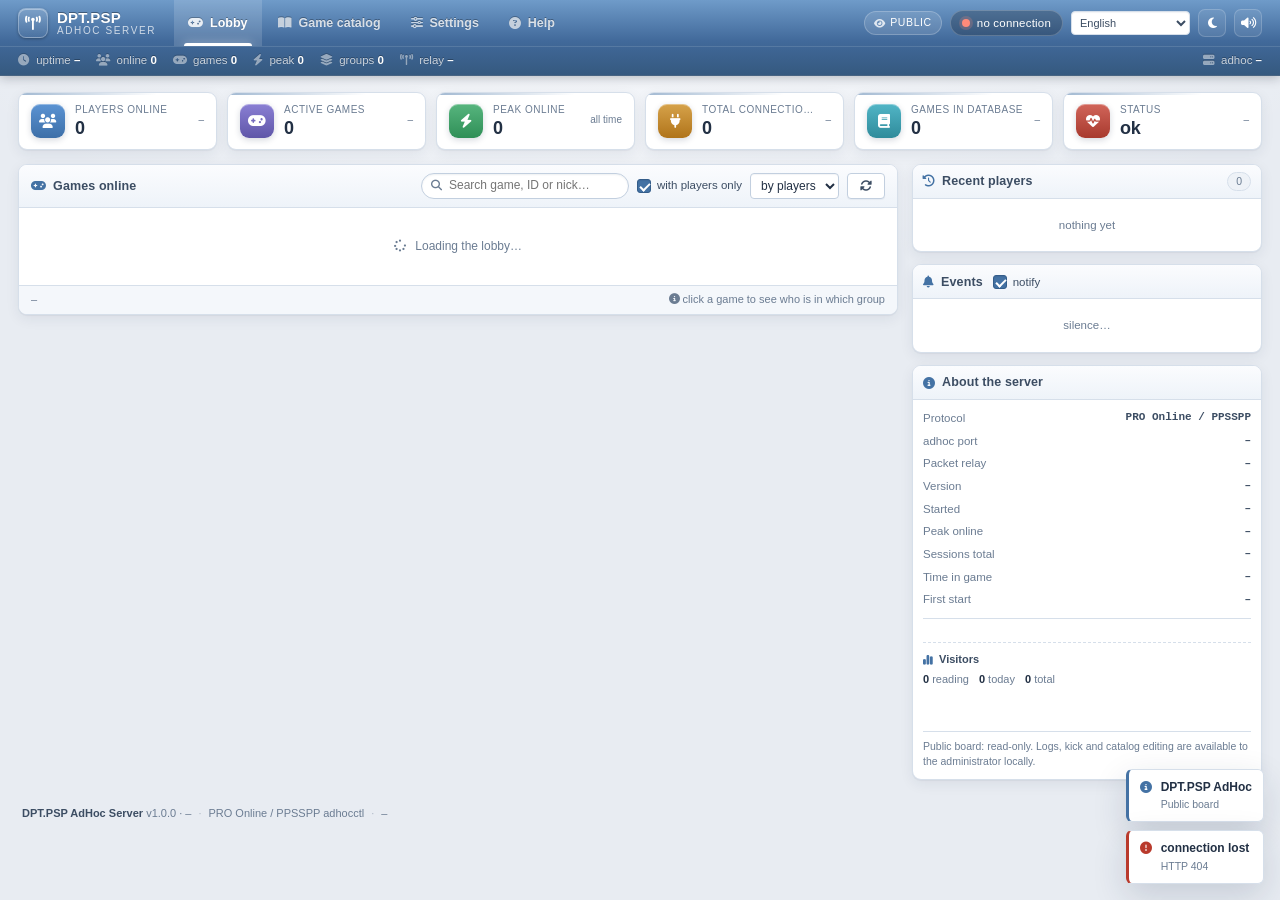
==== commit 3b44db30: "fix(web): remove Python artifact that leaked into both pages The chat panel was generated by a throw" ====
--- a/public/index.html
+++ b/public/index.html
@@ -116,7 +116,6 @@
           <span class="hint"><i class="fas fa-circle-info"></i> <span data-i18n="lobby.footHint">click a game to see who is in which group</span></span>
         </div>
       </section>
-CHAT_PANEL = '''
       <section class="panel chat-panel" id="chat-panel" hidden>
         <div class="panel-head">
           <h2><i class="fas fa-comments"></i> <span data-i18n="chat.title">Chat</span></h2>
@@ -140,7 +139,6 @@
         </form>
         <div class="chat-status" id="chat-status"></div>
       </section>
-'''
     </div>
 
     <aside class="col-side">
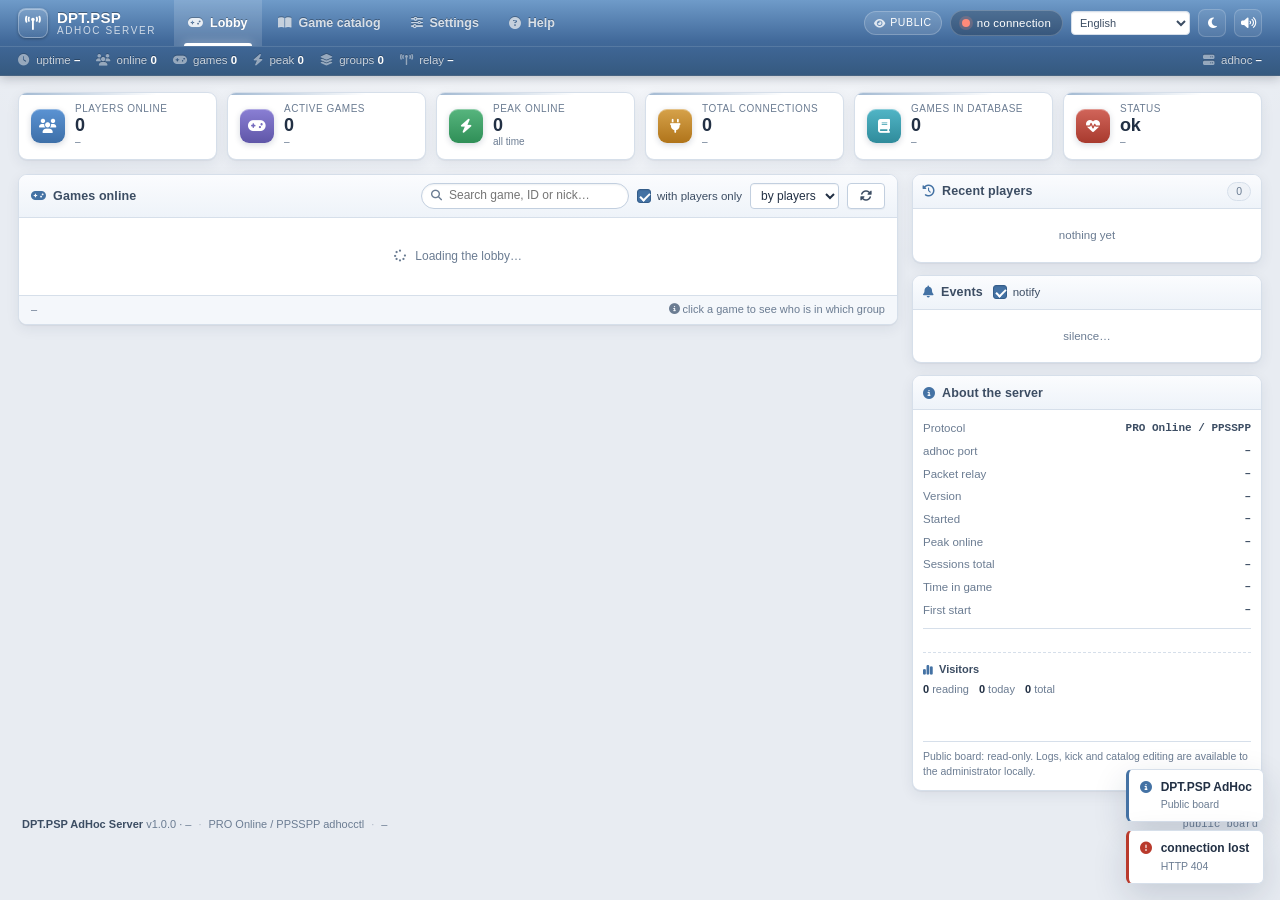
==== commit cc199f0d: "fix(ui): stat cards no longer clip their text At six columns a card was 162 px wide: 34 icon + gaps " ====
--- a/public/index.html
+++ b/public/index.html
@@ -8,7 +8,7 @@
 <link rel="icon" type="image/svg+xml" href="assets/img/favicon.svg">
 <link rel="preconnect" href="https://cdnjs.cloudflare.com" crossorigin>
 <link rel="stylesheet" href="https://cdnjs.cloudflare.com/ajax/libs/font-awesome/6.5.2/css/all.min.css" referrerpolicy="no-referrer">
-<link rel="stylesheet" href="assets/css/app.css?v=10">
+<link rel="stylesheet" href="assets/css/app.css?v=13">
 </head>
 <body>
 
@@ -204,10 +204,10 @@
 <div class="toasts" id="toasts" aria-live="polite" aria-atomic="false"></div>
 <div class="modal-root" id="modal-root" hidden></div>
 
-<script src="assets/js/i18n.js?v=8"></script>
+<script src="assets/js/i18n.js?v=9"></script>
 <script src="assets/js/sound.js?v=6"></script>
 <script src="assets/js/ui.js?v=7"></script>
 <script src="assets/js/auth.js?v=7"></script>
-<script src="assets/js/app.js?v=14"></script>
+<script src="assets/js/app.js?v=17"></script>
 </body>
 </html>
--- a/public/assets/css/app.css
+++ b/public/assets/css/app.css
@@ -288,6 +288,7 @@
 
 .stat-grid {
   display: grid;
+  /* six cards: 6 / 3 / 2 columns keeps the rows full and the cards readable */
   grid-template-columns: repeat(6, minmax(0, 1fr));
   gap: 10px;
   margin-bottom: 14px;
@@ -295,9 +296,12 @@
 
 .stat {
   position: relative;
-  display: flex;
-  align-items: center;
-  gap: 10px;
+  display: grid;
+  grid-template-columns: 34px minmax(0, 1fr);
+  grid-auto-rows: min-content;
+  align-items: center;
+  column-gap: 10px;
+  row-gap: 1px;
   min-height: 58px;
   padding: 10px 12px;
   background: var(--panel);
@@ -318,6 +322,7 @@
 }
 
 .stat-ico {
+  grid-row: 1 / span 2;
   display: grid;
   place-items: center;
   width: 34px; height: 34px;
@@ -334,18 +339,32 @@
 .i-cyan { background: linear-gradient(#51b5c6, #2f8b9b); }
 .i-red { background: linear-gradient(#d1655a, #a83a2e); }
 
-.stat-body { display: flex; flex-direction: column; min-width: 0; }
+.stat-body { grid-column: 2; display: flex; flex-direction: column; min-width: 0; }
 .stat-label {
   font-size: 10px;
   text-transform: uppercase;
   letter-spacing: .5px;
   color: var(--muted);
-  white-space: nowrap;
+  line-height: 1.2;
+  /* wrap on the space instead of cutting words: long translations must fit too */
+  white-space: normal;
+  overflow-wrap: break-word;
   overflow: hidden;
   text-overflow: ellipsis;
 }
-.stat-value { font-size: 18px; font-weight: 700; letter-spacing: -.2px; line-height: 1.15; white-space: nowrap; }
-.stat-sub { margin-left: auto; font-size: 10px; color: var(--muted); text-align: right; white-space: nowrap; flex: none; }
+.stat-value { font-size: 18px; font-weight: 700; letter-spacing: -.2px; line-height: 1.15; white-space: nowrap; overflow: hidden; text-overflow: ellipsis; }
+/* the sub line sits under the value: it never competes with it for width */
+.stat-sub {
+  grid-column: 2;
+  margin-left: 0;
+  font-size: 10px;
+  line-height: 1.25;
+  color: var(--muted);
+  text-align: left;
+  white-space: normal;
+  overflow: hidden;
+  min-width: 0;
+}
 
 .columns {
   display: grid;
@@ -1059,7 +1078,7 @@
 
 /* -------------------------------------------------------------- responsive */
 
-@media (max-width: 1180px) {
+@media (max-width: 1200px) {
   .stat-grid { grid-template-columns: repeat(3, minmax(0, 1fr)); }
 }
 
@@ -1087,7 +1106,7 @@
   .topbar-inner { padding: 0 10px; gap: 10px; }
   .topbar-stats { padding: 5px 10px; gap: 10px; font-size: 10.5px; }
   .stat-grid { grid-template-columns: repeat(2, minmax(0, 1fr)); }
-  .stat { padding: 8px; }
+  .stat { padding: 8px; column-gap: 8px; }
   .stat-value { font-size: 16px; }
   .stat-sub { display: none; }
   .badges .badge.groups { display: none; }
@@ -1398,3 +1417,26 @@
   .chat-text { flex: 1 1 100%; }
   .chat-captcha, .chat-answer { flex: 0 0 auto; }
 }
+
+/* ------------------------------------------------------- catalog: ad hoc games */
+.catalog-table tr.adhoc td.id { color: var(--ok); }
+.catalog-table td.name.adhoc { color: var(--ok); font-weight: 600; }
+.chip.adhoc {
+  margin-left: 6px;
+  padding: 0 5px;
+  color: var(--ok);
+  border-color: rgba(47, 143, 87, .45);
+  background: rgba(47, 143, 87, .10);
+  font-size: 10px;
+}
+.chip.adhoc i { font-size: 9px; }
+.catalog-note {
+  margin-top: 8px;
+  font-size: 11px;
+  color: var(--muted);
+  display: flex;
+  align-items: center;
+  gap: 6px;
+}
+.catalog-note i { font-size: 8px; }
+#cat-only-adhoc-wrap { margin-left: 2px; }
